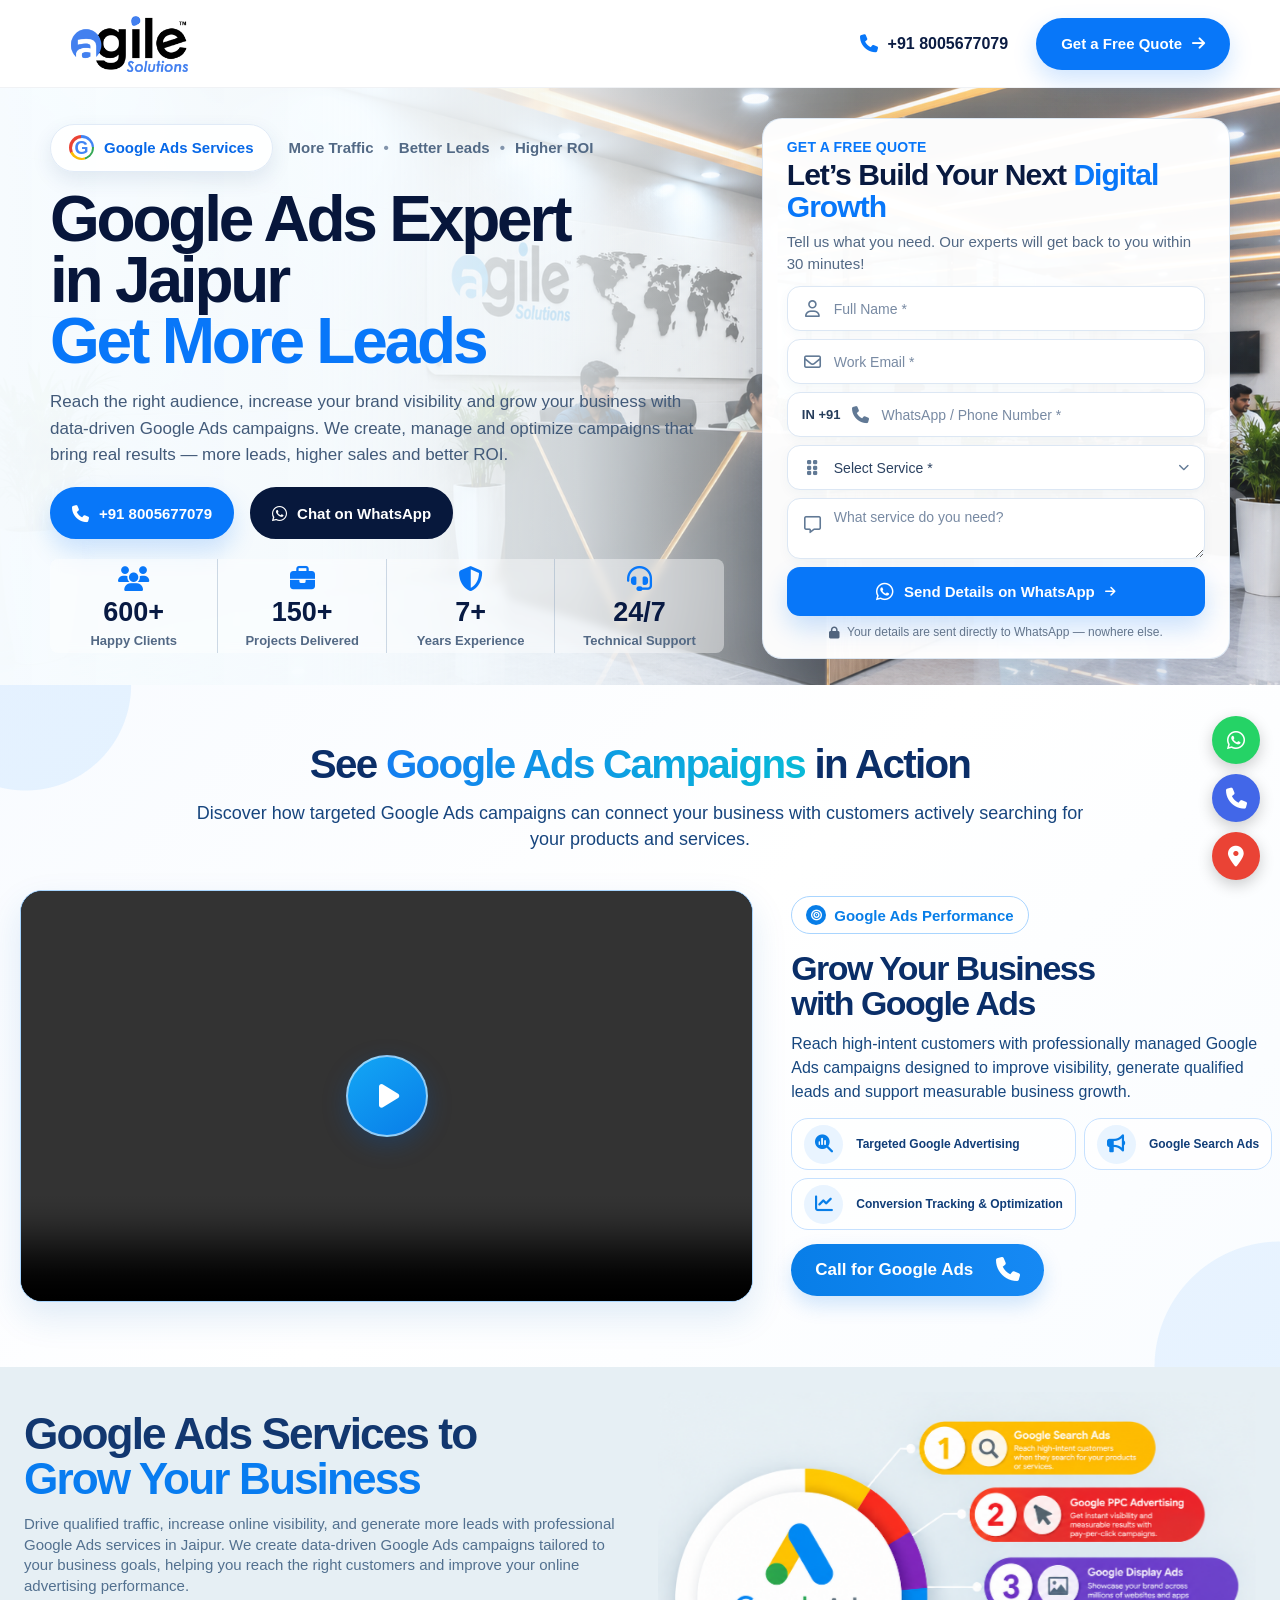
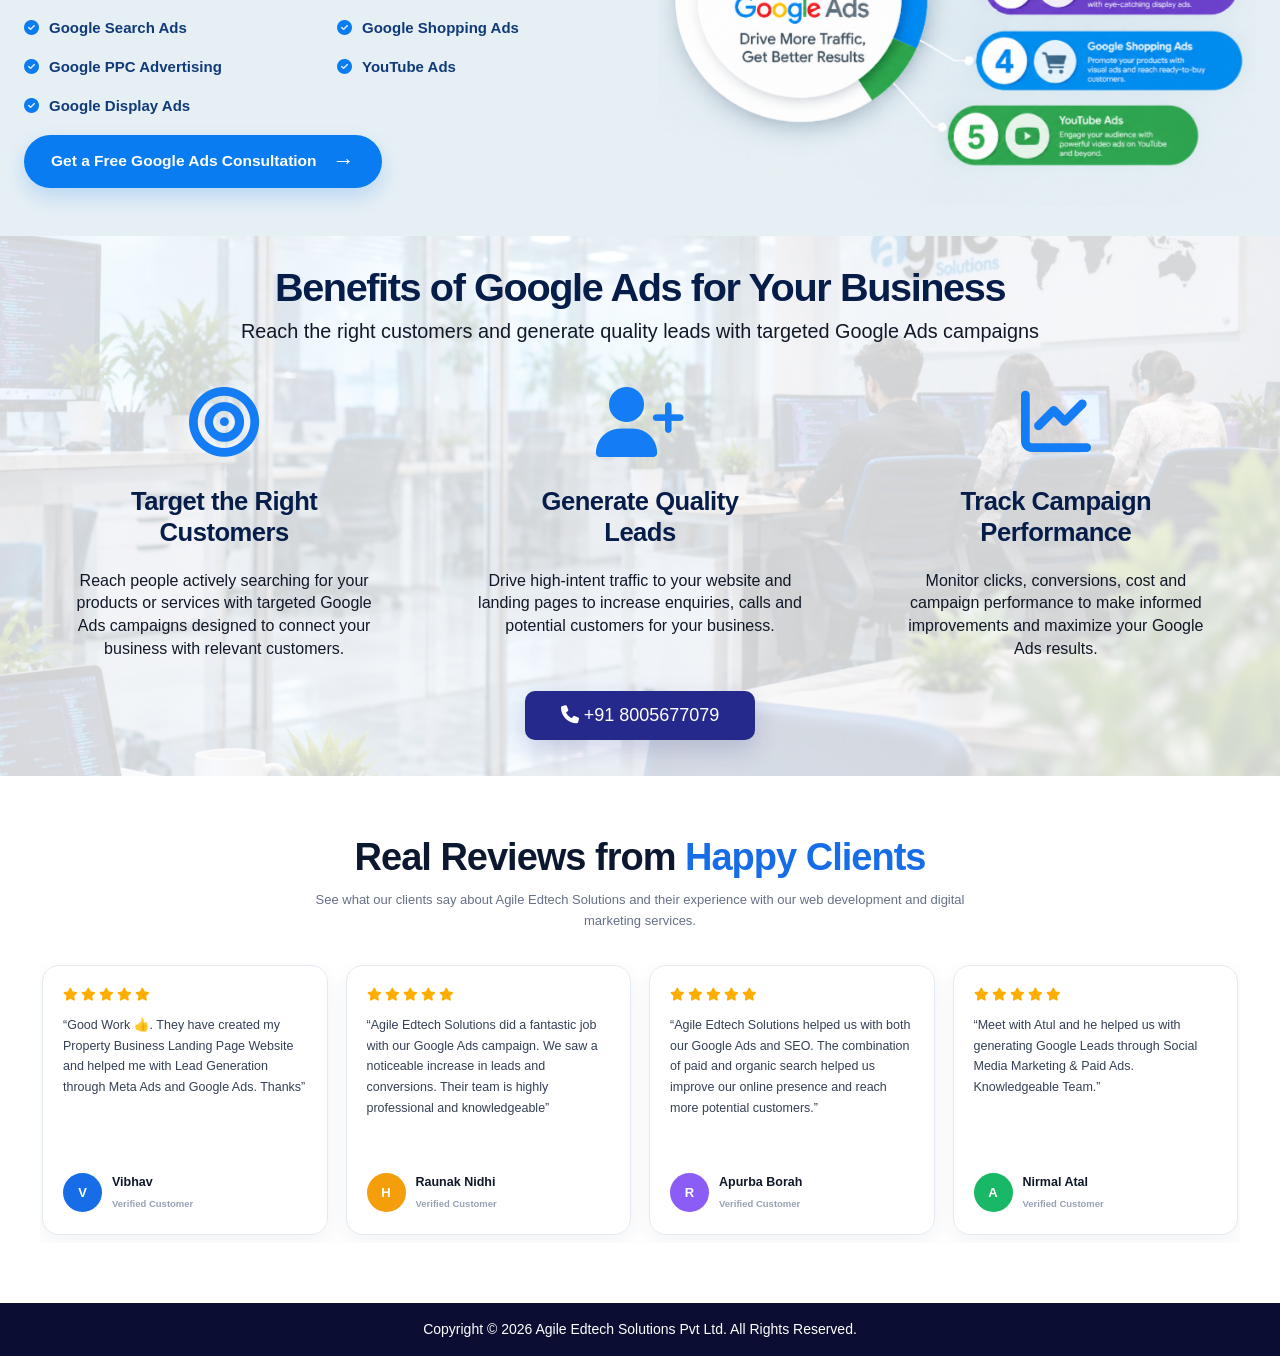
==== index.html @ 6d2e42b8 "Update Google Ads page" ====
<!DOCTYPE html>
<html lang="en">
<head>
  <meta charset="UTF-8">
  <meta name="viewport" content="width=device-width, initial-scale=1.0">
  <meta name="description" content="Google Ads Services by Agile Solutions. Generate more leads, increase visibility and improve ROI with data-driven Google Ads campaigns.">
  <title>Google Ads Services | Agile Solutions</title>
  <link rel="icon" type="image/png" href="assets/favicon.png">
  <!-- Font Awesome for clean, scalable icons -->
  <link rel="preconnect" href="https://cdnjs.cloudflare.com">
  <link rel="stylesheet" href="https://cdnjs.cloudflare.com/ajax/libs/font-awesome/6.7.2/css/all.min.css">

  <link rel="stylesheet" href="css/style.css">
</head>
<body>

  <!-- =========================
       HEADER
  ========================== -->
  <header class="site-header">
    <div class="header-inner">
      <a class="brand-logo" href="#" aria-label="Agile Solutions home">
        <img src="assets/agile-solutions-logo.png" alt="Agile Solutions">
      </a>

      <div class="header-actions">
        <a class="header-phone" href="tel:+918005677079" aria-label="Call Agile Solutions">
          <i class="fa-solid fa-phone"></i>
          <span>+91 8005677079</span>
        </a>

        <a class="header-quote" href="https://wa.me/918005677079?text=Hello%20Agile%20Solutions%2C%20I%20want%20a%20free%20quote%20for%20Google%20Ads." target="_blank" rel="noopener">
          Get a Free Quote
          <i class="fa-solid fa-arrow-right"></i>
        </a>
      </div>
    </div>
  </header>

  <!-- =========================
       HERO
  ========================== -->
  <main class="hero-section">
    <div class="hero-overlay"></div>

    <div class="hero-inner">

      <!-- LEFT CONTENT -->
      <section class="hero-content" aria-labelledby="hero-title">

        <div class="eyebrow-row">
          <span class="service-pill">
            <span class="google-g-icon" aria-hidden="true">
              <span class="g-blue">G</span>
            </span>
            Google Ads Services
          </span>

          <div class="eyebrow-points">
            <span>More Traffic</span>
            <b>•</b>
            <span>Better Leads</span>
            <b>•</b>
            <span>Higher ROI</span>
          </div>
        </div>

        <h1 id="hero-title">
          Google Ads Expert <br>in Jaipur

          <span>Get More Leads</span>
        </h1>

        <p class="hero-description">
          Reach the right audience, increase your brand visibility and grow your business with data-driven Google Ads campaigns. We create, manage and optimize campaigns that bring real results — more leads, higher sales and better ROI.
        </p>

        <div class="hero-buttons">
          <a class="hero-btn call-btn" href="tel:+918005677079">
            <i class="fa-solid fa-phone"></i>
            <span> +91 8005677079</span>
            
          </a>

          <a class="hero-btn whatsapp-btn" href="https://wa.me/918005677079?text=Hello%20Agile%20Solutions%2C%20I%20want%20to%20discuss%20Google%20Ads%20services." target="_blank" rel="noopener">
            <i class="fa-brands fa-whatsapp"></i>
            <span>Chat on WhatsApp</span>
            
          </a>
        </div>

        <!-- STATS -->
        <div class="stats-row">
          <div class="stat-item">
            <div class="stat-icon"><i class="fa-solid fa-users"></i></div>
            <strong>600+</strong>
            <span>Happy Clients</span>
          </div>

          <div class="stat-item">
            <div class="stat-icon"><i class="fa-solid fa-briefcase"></i></div>
            <strong>150+</strong>
            <span>Projects Delivered</span>
          </div>

          <div class="stat-item">
            <div class="stat-icon"><i class="fa-solid fa-shield-halved"></i></div>
            <strong>7+</strong>
            <span>Years Experience</span>
          </div>

          <div class="stat-item">
            <div class="stat-icon"><i class="fa-solid fa-headset"></i></div>
            <strong>24/7</strong>
            <span>Technical Support</span>
          </div>
        </div>
      </section>

      <!-- RIGHT FORM -->
      <aside class="quote-card" aria-labelledby="quote-title">
        <div class="form-top">
          <span class="form-kicker">GET A FREE QUOTE</span>
          <h2 id="quote-title">Let’s Build Your Next <span>Digital Growth</span></h2>
          <p>Tell us what you need. Our experts will get back to you within 30 minutes!</p>
        </div>

        <form id="quoteForm" novalidate>
          <div class="field">
            <i class="fa-regular fa-user"></i>
            <input type="text" id="fullName" name="fullName" placeholder="Full Name *" autocomplete="name" required>
          </div>

          <div class="field">
            <i class="fa-regular fa-envelope"></i>
            <input type="email" id="email" name="email" placeholder="Work Email *" autocomplete="email" required>
          </div>

          <div class="field phone-field">
            <span class="phone-country">IN +91</span>
            <i class="fa-solid fa-phone"></i>
            <input type="tel" id="phone" name="phone" placeholder="WhatsApp / Phone Number *" autocomplete="tel" required>
          </div>

          <div class="select-field">
            <i class="fa-solid fa-grip-vertical"></i>
            <select id="service" name="service" required>
              <option value="" selected disabled>Select Service *</option>
              <option>Google PPC Ads</option>
              <option>Google Search Ads</option>
              <option>Google Display Ads</option>
              <option>Google Shopping Ads</option>
              <option>YouTube Ads</option>
            </select>
            <i class="fa-solid fa-chevron-down select-arrow"></i>
          </div>

          <div class="textarea-field">
            <i class="fa-regular fa-message"></i>
            <textarea id="message" name="message" rows="3" placeholder="What service do you need?"></textarea>
          </div>

          <button class="submit-btn" type="submit">
            <i class="fa-brands fa-whatsapp"></i>
            <span>Send Details on WhatsApp</span>
            <i class="fa-solid fa-arrow-right"></i>
          </button>

          <p class="privacy-note">
            <i class="fa-solid fa-lock"></i>
            Your details are sent directly to WhatsApp — nowhere else.
          </p>
        </form>
      </aside>

    </div>
  </main>



  <!-- =========================================================
       GOOGLE ADS VIDEO SECTION START
  ========================================================== -->
  <section class="aggooglevideo-section" aria-labelledby="google-ads-video-title">
    <div class="aggooglevideo-container">

      <!-- Heading -->
      <div class="aggooglevideo-heading">
        <h1 id="google-ads-video-title">
          See <span>Google Ads Campaigns</span> in Action
        </h1>

        <p>
          Discover how targeted Google Ads campaigns can connect your business
          with customers actively searching for your products and services.
        </p>
      </div>

      <!-- Main Row -->
      <div class="aggooglevideo-row">

        <!-- ================= VIDEO ================= -->
        <div class="aggooglevideo-video-box">
          <video
            id="agvcVideo"
            playsinline
            webkit-playsinline
            preload="metadata"
            controls
            aria-label="Google Ads campaign video"
          >
            <source src="assets/video.mp4" type="video/mp4">
            Your browser does not support HTML5 video.
          </video>

          <button
            id="agvcPlayBtn"
            class="aggooglevideo-play-btn"
            type="button"
            aria-label="Play Google Ads video"
          >
            <i class="fa-solid fa-play"></i>
          </button>
        </div>

        <!-- ================= RIGHT CONTENT ================= -->
        <div class="aggooglevideo-content">

          <!-- Tag -->
          <div class="aggooglevideo-tag">
            <span>
              <i class="fa-solid fa-bullseye"></i>
            </span>
            Google Ads Performance
          </div>

          <!-- Heading -->
          <h2>
            Grow Your Business<br>
            with Google Ads
          </h2>

          <!-- Description -->
          <p class="aggooglevideo-desc">
            Reach high-intent customers with professionally managed Google Ads
            campaigns designed to improve visibility, generate qualified leads
            and support measurable business growth.
          </p>

          <!-- Three Options -->
          <div class="aggooglevideo-feature-list">

            <!-- Option 1 -->
            <a href="tel:+918005677079" class="aggooglevideo-feature">
              <span class="aggooglevideo-icon">
                <i class="fa-solid fa-magnifying-glass-chart"></i>
              </span>
              <span class="aggooglevideo-feature-text">
                Targeted Google Advertising
              </span>
            </a>

            <!-- Option 2 -->
            <a href="tel:+918005677079" class="aggooglevideo-feature">
              <span class="aggooglevideo-icon">
                <i class="fa-solid fa-bullhorn"></i>
              </span>
              <span class="aggooglevideo-feature-text">
                Google Search Ads
              </span>
            </a>

            <!-- Option 3 -->
            <a href="tel:+918005677079" class="aggooglevideo-feature">
              <span class="aggooglevideo-icon">
                <i class="fa-solid fa-chart-line"></i>
              </span>
              <span class="aggooglevideo-feature-text">
                Conversion Tracking &amp; Optimization
              </span>
            </a>

          </div>

          <!-- CTA -->
          <a href="tel:+918005677079" class="aggooglevideo-cta" aria-label="Call Agile Edtech Solutions">
            <span>Call for Google Ads</span>
            <b><i class="fa-solid fa-phone"></i></b>
          </a>

        </div>

      </div>
    </div>
  </section>
  <!-- =========================================================
       GOOGLE ADS VIDEO SECTION END
  ========================================================== -->




    <!-- =========================
       GOOGLE ADS SERVICES SECTION
  ========================== -->
  <section class="google-ads-section" aria-labelledby="google-ads-heading">
    <div class="google-ads-container">

      <!-- LEFT CONTENT -->
      <div class="google-ads-content">
<h1 id="google-ads-heading">
          Google Ads Services to<br class="desktop-break">
          <span>Grow Your Business</span>
        </h1>

        <p class="google-ads-intro">
          Drive qualified traffic, increase online visibility, and generate more 
          leads with professional Google Ads services in Jaipur. We create data-driven 
          Google Ads campaigns tailored to your business goals, helping you reach the 
          right customers and improve your online advertising performance.
        </p>

        <div class="google-ads-services-list"><div class="google-ads-services-column"><div class="google-ads-service-item"><i class="fa-solid fa-circle-check"></i><span>Google Search Ads</span></div><div class="google-ads-service-item"><i class="fa-solid fa-circle-check"></i><span>Google PPC Advertising</span></div><div class="google-ads-service-item"><i class="fa-solid fa-circle-check"></i><span>Google Display Ads</span></div></div><div class="google-ads-services-column"><div class="google-ads-service-item"><i class="fa-solid fa-circle-check"></i><span>Google Shopping Ads</span></div><div class="google-ads-service-item"><i class="fa-solid fa-circle-check"></i><span>YouTube Ads</span></div></div></div>
        <a class="google-ads-button" href="tel:+918005677079">
            <span>Get a Free Google Ads Consultation</span>
            <span class="button-arrow" aria-hidden="true">→</span>
        </a>

      </div>

      <!-- RIGHT IMAGE -->
      <div class="google-ads-visual">
        <img
          src="assets/google-ads-services.png"
          alt="Google Ads services including Search Ads, PPC Advertising, Display Ads, Shopping Ads and YouTube Ads"
          loading="lazy"
        >
      </div>

    </div>
  </section>



  <!-- =========================================================
       GOOGLE ADS BENEFITS SECTION START
  ========================================================== -->
  <section class="agadsbenefits-section" aria-labelledby="agadsbenefits-title">

    <div class="agadsbenefits-bg" aria-hidden="true"></div>
    <div class="agadsbenefits-overlay" aria-hidden="true"></div>

    <div class="agadsbenefits-inner">

      <header class="agadsbenefits-heading">
        <h2 id="agadsbenefits-title">
          Benefits of Google Ads for Your Business
        </h2>

        <p>
          Reach the right customers and generate quality leads with targeted Google Ads campaigns
        </p>
      </header>

      <div class="agadsbenefits-carousel" data-agadsbenefits-carousel>

        <div class="agadsbenefits-track" data-agadsbenefits-track>

          <!-- Card 1 -->
          <a class="agadsbenefits-card"
             href="tel:+918005677079"
             aria-label="Call Agile Solutions for Google Ads Lead Generation">

            <div class="agadsbenefits-icon" aria-hidden="true">
              <i class="fa-solid fa-bullseye"></i>
            </div>

            <h3>
              Target the Right<br>
              Customers
            </h3>

            <p>
              Reach people actively searching for your products or services with targeted Google Ads campaigns designed to connect your business with relevant customers.
            </p>
          </a>

          <!-- Card 2 -->
          <a class="agadsbenefits-card"
             href="tel:+918005677079"
             aria-label="Call Agile Solutions for Google Ads Lead Generation">

            <div class="agadsbenefits-icon" aria-hidden="true">
              <i class="fa-solid fa-user-plus"></i>
            </div>

            <h3>
              Generate Quality<br>
              Leads
            </h3>

            <p>
              Drive high-intent traffic to your website and landing pages to increase enquiries, calls and potential customers for your business.
            </p>
          </a>

          <!-- Card 3 -->
          <a class="agadsbenefits-card"
             href="tel:+918005677079"
             aria-label="Call Agile Solutions for Google Ads Campaign Analytics">

            <div class="agadsbenefits-icon" aria-hidden="true">
              <i class="fa-solid fa-chart-line"></i>
            </div>

            <h3>
              Track Campaign<br>
              Performance
            </h3>

            <p>
              Monitor clicks, conversions, cost and campaign performance to make informed improvements and maximize your Google Ads results.
            </p>
          </a>

        </div>
      </div>

      <div class="agadsbenefits-dots"
           data-agadsbenefits-dots
           aria-label="Google Ads benefits slides">

        <span class="agadsbenefits-dot is-active"></span>
        <span class="agadsbenefits-dot"></span>
        <span class="agadsbenefits-dot"></span>
      </div>

      <a class="agadsbenefits-cta"
         href="tel:+918005677079"
         aria-label="Call Agile Solutions for Google Ads">
        <i class="fa-solid fa-phone" aria-hidden="true"></i>
        +91 8005677079
      </a>

    </div>
  </section>
  <!-- GOOGLE ADS BENEFITS SECTION END -->


<!-- =========================
     REVIEWS SECTION START
========================= -->
<section class="reviews-section" aria-label="Customer reviews">
  <div class="reviews-container">

    <div class="reviews-heading">
      <h2>Real Reviews from <span>Happy Clients</span></h2>
      <p>
        See what our clients say about Agile Edtech Solutions and their
        experience with our web development and digital marketing services.
      </p>
    </div>

    <div class="reviews-slider-wrap">

      <!-- Arrows are visible ONLY on mobile -->
      <button class="review-arrow review-prev" type="button"
              aria-label="Previous review">
        <i class="fa-solid fa-arrow-left"></i>
      </button>

      <div class="reviews-slider" id="reviewsSlider">
        <div class="reviews-track" id="reviewsTrack">

          <article class="review-card" tabindex="0" role="link"
                   data-whatsapp="true"
                   aria-label="Contact Agile Solutions on WhatsApp">
            <div class="review-stars" aria-label="5 star review">
              <i class="fa-solid fa-star"></i><i class="fa-solid fa-star"></i>
              <i class="fa-solid fa-star"></i><i class="fa-solid fa-star"></i>
              <i class="fa-solid fa-star"></i>
            </div>
            <div class="review-text">
              “Good Work 👍. They have created my Property Business Landing
              Page Website and helped me with Lead Generation through Meta
              Ads and Google Ads. Thanks”
            </div>
            <div class="review-author">
              <div class="author-avatar avatar-blue">V</div>
              <div>
                <h3>Vibhav</h3>
                <span>Verified Customer</span>
              </div>
            </div>
          </article>

          <article class="review-card" tabindex="0" role="link"
                   data-whatsapp="true"
                   aria-label="Contact Agile Solutions on WhatsApp">
            <div class="review-stars" aria-label="5 star review">
              <i class="fa-solid fa-star"></i><i class="fa-solid fa-star"></i>
              <i class="fa-solid fa-star"></i><i class="fa-solid fa-star"></i>
              <i class="fa-solid fa-star"></i>
            </div>
            <div class="review-text">
              “Agile Edtech Solutions did a fantastic job with our Google Ads
              campaign. We saw a noticeable increase in leads and conversions.
              Their team is highly professional and knowledgeable”
            </div>
            <div class="review-author">
              <div class="author-avatar avatar-orange">H</div>
              <div>
                <h3>Raunak Nidhi</h3>
                <span>Verified Customer</span>
              </div>
            </div>
          </article>

          <article class="review-card" tabindex="0" role="link"
                   data-whatsapp="true"
                   aria-label="Contact Agile Solutions on WhatsApp">
            <div class="review-stars" aria-label="5 star review">
              <i class="fa-solid fa-star"></i><i class="fa-solid fa-star"></i>
              <i class="fa-solid fa-star"></i><i class="fa-solid fa-star"></i>
              <i class="fa-solid fa-star"></i>
            </div>
            <div class="review-text">
              “Agile Edtech Solutions helped us with both our Google Ads and
              SEO. The combination of paid and organic search helped us improve
              our online presence and reach more potential customers.”
            </div>
            <div class="review-author">
              <div class="author-avatar avatar-purple">R</div>
              <div>
                <h3>Apurba Borah</h3>
                <span>Verified Customer</span>
              </div>
            </div>
          </article>

          <article class="review-card" tabindex="0" role="link"
                   data-whatsapp="true"
                   aria-label="Contact Agile Solutions on WhatsApp">
            <div class="review-stars" aria-label="5 star review">
              <i class="fa-solid fa-star"></i><i class="fa-solid fa-star"></i>
              <i class="fa-solid fa-star"></i><i class="fa-solid fa-star"></i>
              <i class="fa-solid fa-star"></i>
            </div>
            <div class="review-text">
              “Meet with Atul and he helped us with generating Google Leads
              through Social Media Marketing &amp; Paid Ads. Knowledgeable
              Team.”
            </div>
            <div class="review-author">
              <div class="author-avatar avatar-green">A</div>
              <div>
                <h3>Nirmal Atal</h3>
                <span>Verified Customer</span>
              </div>
            </div>
          </article>

        </div>
      </div>

      <button class="review-arrow review-next" type="button"
              aria-label="Next review">
        <i class="fa-solid fa-arrow-right"></i>
      </button>

    </div>
  </div>
</section>
<!-- =========================
     REVIEWS SECTION END
========================= -->




<footer class="agile-footer">
    <p>
        Copyright © 2026 Agile Edtech Solutions Pvt Ltd. All Rights Reserved.
    </p>
</footer>



<!-- =========================================
     FLOATING BUTTONS
========================================= -->

<div class="floating-buttons">

    
    <a href="https://wa.me/918005677079"
       target="_blank"
       rel="noopener noreferrer"
       class="float-btn whatsapp"
       aria-label="WhatsApp">
        <i class="fab fa-whatsapp"></i>
    </a>

    
    <a href="tel:+918005677079"
       class="float-btn call"
       aria-label="Call">
        <i class="fas fa-phone"></i>
    </a>

   
    <a href="https://maps.app.goo.gl/vPH27tsbpZQjQtXQ6"
       target="_blank"
       rel="noopener noreferrer"
       class="float-btn location"
       aria-label="Location">
        <i class="fas fa-map-marker-alt"></i>
    </a>

</div>



  <script src="js/script.js"></script>
</body>
</html>
---- css/style.css ----
/* =========================================================
   AGILE SOLUTIONS - GOOGLE ADS HERO
   Responsive: Desktop / Laptop / Tablet / Android / iPhone
========================================================= */

:root {
  --blue: #0877f9;
  --blue-dark: #061c45;
  --navy: #07183c;
  --text: #122650;
  --muted: #566986;
  --green: #16b85a;
  --white: #ffffff;
  --border: #dce7f4;
  --shadow: 0 20px 55px rgba(4, 24, 62, 0.16);
  --radius: 20px;
}

* {
  box-sizing: border-box;
}

html {
  scroll-behavior: smooth;
}

body {
  margin: 0;
  font-family: Inter, "Segoe UI", Roboto, Arial, sans-serif;
  color: var(--text);
  background: #fff;
  -webkit-font-smoothing: antialiased;
}

a {
  color: inherit;
  text-decoration: none;
}

button,
input,
select,
textarea {
  font: inherit;
}

/* =========================
   HEADER
========================= */

.site-header {
  position: relative;
  z-index: 20;
  width: 100%;
  height: 88px;
  background: rgba(255, 255, 255, 0.98);
  border-bottom: 1px solid rgba(15, 45, 85, 0.06);
}

.header-inner {
  width: min(1536px, calc(100% - 80px));
  height: 100%;
  margin: 0 auto;
  display: flex;
  align-items: centerss;
  justify-content: space-between;
}

.brand-logo {
  display: inline-flex;
  align-items: center;
  width: 155px;
  height: auto;
}

.brand-logo img {
  display: block;
  width: 100%;
  height: auto;
  object-fit: contain;
}

.header-actions {
  display: flex;
  align-items: center;
  gap: 28px;
}

.header-phone {
  display: inline-flex;
  align-items: center;
  gap: 10px;
  color: #0b1c43;
  font-size: 16px;
  font-weight: 700;
  white-space: nowrap;
}

.header-phone i {
  color: var(--blue);
  font-size: 18px;
}

.header-quote {
  display: inline-flex;
  align-items: center;
  gap: 10px;
  min-height: 52px;
  padding: 0 25px;
  border-radius: 999px;
  background: var(--blue);
  color: #fff;
  font-size: 15px;
  font-weight: 800;
  box-shadow: 0 10px 24px rgba(8, 119, 249, 0.2);
  transition: 0.25s ease;
}

.header-quote:hover {
  background: var(--blue-dark);
  transform: translateY(-2px);
}

/* =========================
   HERO
========================= */

.hero-section {
  position: relative;
  isolation: isolate;
  min-height: 0;
  overflow: hidden;
  background-image: url("../assets/agile-office-background.png");
  background-size: cover;
  background-position: center center;
}

.hero-overlay {
  position: absolute;
  inset: 0;
  z-index: -1;
  background:
    linear-gradient(90deg,
      rgba(247, 252, 255, 0.98) 0%,
      rgba(247, 252, 255, 0.96) 25%,
      rgba(247, 252, 255, 0.78) 45%,
      rgba(247, 252, 255, 0.20) 67%,
      rgba(247, 252, 255, 0.04) 100%),
    linear-gradient(180deg,
      rgba(255,255,255,0.08),
      rgba(255,255,255,0.05));
}

.hero-inner {
  width: min(1536px, calc(100% - 80px));
  min-height: 0;
  margin: 0 auto;
  padding: 38px 0 34px;
  display: grid;
  grid-template-columns: minmax(0, 1.28fr) minmax(430px, 0.72fr);
  gap: 55px;
  align-items: center;
}

.hero-content {
  min-width: 0;
}

.eyebrow-row {
  display: flex;
  align-items: center;
  flex-wrap: wrap;
  gap: 16px;
  margin-bottom: 8px;
}

.service-pill {
  display: inline-flex;
  align-items: center;
  gap: 10px;
  min-height: 48px;
  padding: 0 18px;
  border-radius: 999px;
  background: rgba(255,255,255,0.95);
  border: 1px solid #e1ebf7;
  box-shadow: 0 8px 20px rgba(25, 65, 115, 0.10);
  color: #0768e8;
  font-size: 15px;
  font-weight: 800;
}

.google-g-icon {
  width: 25px;
  height: 25px;
  display: inline-grid;
  place-items: center;
  border-radius: 50%;
  font-size: 18px;
  font-weight: 900;
  font-family: Arial, sans-serif;
  background: conic-gradient(#4285f4 0 25%, #34a853 25% 45%, #fbbc05 45% 68%, #ea4335 68% 100%);
  color: white;
  line-height: 1;
}

.g-blue {
  width: 20px;
  height: 20px;
  display: grid;
  place-items: center;
  background: #fff;
  color: #4285f4;
  border-radius: 50%;
}

.eyebrow-points {
  display: flex;
  align-items: center;
  flex-wrap: wrap;
  gap: 10px;
  color: #526985;
  font-size: 15px;
  font-weight: 600;
}

.eyebrow-points b {
  color: #8294ac;
}

h1 {
  max-width: 820px;
  margin: 0;
  color: #07163b;
  font-family: "Poppins", Arial, Helvetica, sans-serif;
  font-size: clamp(50px, 5vw, 76px);
  line-height: 0.95;
  letter-spacing: -3.2px;
  font-weight: 700;
  text-transform: none;
}

h1 span {
  display: block;
  color: var(--blue);
}

.hero-description {
  max-width: 710px;
  margin: 27px 0 27px;
  color: #425a79;
  font-size: 15px;
  line-height: 1.68;
  font-weight: 500;
}

.hero-buttons {
  display: flex;
  align-items: center;
  gap: 16px;
  flex-wrap: nowrap;
}

.hero-btn {
  min-height: 56px;
  padding: 0 20px;
  border-radius: 999px;
  display: inline-flex;
  align-items: center;
  justify-content: center;
  gap: 10px;
  font-size: 15px;
  font-weight: 800;
  transition: 0.25s ease;
  white-space: nowrap;
}

.call-btn {
  background: var(--blue);
  color: #fff;
  border: 2px solid var(--blue);
  box-shadow: 0 12px 25px rgba(8, 119, 249, 0.18);
}

.whatsapp-btn {
  background: #fff;
  color: var(--green);
  border: 2px solid var(--green);
}

.call-btn:hover {
  background: var(--navy);
  border-color: var(--navy);
  transform: translateY(-2px);
}

.whatsapp-btn:hover {
  background: var(--navy);
  border-color: var(--navy);
  color: #fff;
  transform: translateY(-2px);
}

.hero-btn > i:first-child {
  font-size: 17px;
}

.hero-btn > i:last-child {
  font-size: 13px;
}

/* =========================
   STATS
========================= */

.stats-row {
  max-width: 780px;
  margin-top: 38px;
  display: grid;
  grid-template-columns: repeat(4, 1fr);
  background: rgba(255,255,255,0.42);
  backdrop-filter: blur(4px);
  border-radius: 8px;
}

.stat-item {
  min-height: 112px;
  padding: 5px 16px 4px;
  display: flex;
  flex-direction: column;
  align-items: center;
  justify-content: center;
  text-align: center;
  border-right: 1px solid rgba(116, 146, 178, 0.34);
}

.stat-item:last-child {
  border-right: 0;
}

.stat-icon {
  color: var(--blue);
  font-size: 25px;
  margin-bottom: 7px;
}

.stat-item strong {
  color: #081a43;
  font-size: 27px;
  line-height: 1;
  font-weight: 850;
}

.stat-item span {
  margin-top: 7px;
  color: #536985;
  font-size: 13px;
  font-weight: 650;
}

/* =========================
   FORM CARD
========================= */

.quote-card {
  width: 100%;
  max-width: 520px;
  justify-self: end;
  padding: 22px 26px 20px;
  border-radius: 20px;
  background: rgba(255,255,255,0.97);
  box-shadow: var(--shadow);
  border: 1px solid rgba(218, 230, 243, 0.9);
}

.form-kicker {
  display: inline-block;
  margin-bottom: 7px;
  color: var(--blue);
  font-size: 14px;
  font-weight: 850;
  letter-spacing: 0.2px;
}

.form-top h2 {
  margin: 0;
  color: #091a40;
  font-size: clamp(28px, 2.35vw, 38px);
  line-height: 1.08;
  letter-spacing: -1px;
  font-weight: 850;
}

.form-top h2 span {
  display: inline;
  color: var(--blue);
}

.form-top p {
  margin: 8px 0 13px;
  color: #536985;
  font-size: 15px;
  line-height: 1.45;
}

.field,
.select-field,
.textarea-field {
  position: relative;
  width: 100%;
  min-height: 46px;
  margin-bottom: 8px;
  display: flex;
  align-items: center;
  border: 1px solid var(--border);
  border-radius: 13px;
  background: #fff;
  box-shadow: 0 4px 12px rgba(34, 66, 110, 0.04);
  transition: 0.2s ease;
}

.field:focus-within,
.select-field:focus-within,
.textarea-field:focus-within {
  border-color: #91bff5;
  box-shadow: 0 0 0 4px rgba(8, 119, 249, 0.08);
}

.field > i,
.select-field > i:first-child,
.textarea-field > i {
  flex: 0 0 20px;
  margin-left: 15px;
  color: #617995;
  font-size: 17px;
  text-align: center;
}

.field input,
.select-field select,
.textarea-field textarea {
  width: 100%;
  border: 0;
  outline: 0;
  background: transparent;
  color: #2c4261;
  padding: 0 15px 0 11px;
  font-size: 14px;
}

.field input {
  height: 44px;
}

.field input::placeholder,
.textarea-field textarea::placeholder {
  color: #788aa3;
  opacity: 1;
}

.phone-row {
  width: 100%;
  display: grid;
  grid-template-columns: 106px minmax(0, 1fr);
  gap: 7px;
}

.phone-field {
  gap: 0;
}

.phone-country {
  flex: 0 0 auto;
  padding: 0 11px 0 15px;
  color: #263d5b;
  font-size: 14px;
  font-weight: 650;
  white-space: nowrap;
}

.phone-field > i {
  margin-left: 0;
  margin-right: 0;
}

.select-field {
  overflow: hidden;
}

.select-field select {
  height: 44px;
  padding-right: 40px;
  appearance: none;
  cursor: pointer;
}

.select-field .select-arrow {
  position: absolute;
  right: 15px;
  margin: 0;
  color: #617995;
  font-size: 11px;
  pointer-events: none;
}

.textarea-field {
  align-items: flex-start;
  min-height: 62px;
}

.textarea-field > i {
  margin-top: 17px;
}

.textarea-field textarea {
  min-height: 60px;
  padding-top: 11px;
  resize: vertical;
}

.submit-btn {
  width: 100%;
  min-height: 50px;
  border: 0;
  border-radius: 13px;
  display: flex;
  align-items: center;
  justify-content: center;
  gap: 10px;
  cursor: pointer;
  background: var(--blue);
  color: #fff;
  font-size: 15px;
  font-weight: 800;
  box-shadow: 0 12px 25px rgba(8, 119, 249, 0.20);
  transition: 0.25s ease;
}

.submit-btn:hover {
  background: var(--navy);
  transform: translateY(-1px);
}

.submit-btn i:first-child {
  font-size: 20px;
}

.submit-btn i:last-child {
  font-size: 12px;
}

.privacy-note {
  margin: 10px 0 0;
  display: flex;
  align-items: center;
  justify-content: center;
  gap: 7px;
  color: #63758c;
  font-size: 12px;
  line-height: 1.4;
  text-align: center;
}

.privacy-note i {
  color: #52657e;
}

/* =========================
   LARGE LAPTOP
========================= */

@media (max-width: 1350px) {
  .header-inner,
  .hero-inner {
    width: min(1180px, calc(100% - 50px));
  }

  .hero-inner {
    grid-template-columns: minmax(0, 1.18fr) minmax(400px, 0.82fr);
    gap: 35px;
  }

  h1 {
    font-size: clamp(48px, 5vw, 65px);
  }

  .hero-description {
    font-size: 17px;
    max-width: 650px;
  }

  .quote-card {
    max-width: 475px;
    padding: 20px 23px;
  }
}

/* =========================
   TABLET
========================= */

@media (max-width: 1024px) {
  .site-header {
    height: 78px;
  }

  .header-inner {
    width: calc(100% - 40px);
  }

  .brand-logo {
    width: 140px;
  }

  .header-phone {
    font-size: 14px;
  }

  .header-actions {
    gap: 15px;
  }

  .header-quote {
    min-height: 46px;
    padding: 0 18px;
    font-size: 14px;
  }

  .hero-section {
    min-height: auto;
    background-position: 55% center;
  }

  .hero-overlay {
    background:
      linear-gradient(90deg,
        rgba(248,252,255,0.98) 0%,
        rgba(248,252,255,0.90) 42%,
        rgba(248,252,255,0.52) 68%,
        rgba(248,252,255,0.12) 100%);
  }

  .hero-inner {
    width: calc(100% - 40px);
    min-height: auto;
    padding: 36px 0 40px;
    grid-template-columns: minmax(0, 1fr) minmax(360px, 0.82fr);
    gap: 30px;
  }

  h1 {
    font-size: 48px;
    letter-spacing: -1.7px;
  }

  .hero-description {
    font-size: 16px;
    line-height: 1.58;
  }

  .hero-buttons {
    gap: 10px;
  }

  .hero-btn {
    padding: 0 16px;
    font-size: 13px;
  }

  .stats-row {
    margin-top: 28px;
  }

  .stat-item {
    padding-left: 7px;
    padding-right: 7px;
  }

  .stat-item strong {
    font-size: 23px;
  }

  .stat-item span {
    font-size: 11px;
  }

  .quote-card {
    max-width: none;
    padding: 23px 22px;
  }

  .form-top h2 {
    font-size: 30px;
  }
}

/* =========================
   MOBILE
========================= */

@media (max-width: 767px) {
  .site-header {
    height: 72px;
  }

  .header-inner {
    width: calc(100% - 28px);
  }

  .brand-logo {
    width: 126px;
  }

  /* User requested: mobile header = logo left + button right.
     Phone number is hidden on mobile. */
  .header-phone {
    display: none;
  }

  .header-actions {
    margin-left: auto;
  }

  .header-quote {
    min-height: 43px;
    padding: 0 15px;
    gap: 7px;
    font-size: 12px;
  }

  .header-quote i {
    font-size: 10px;
  }

  .hero-section {
    background-position: 57% top;
    background-size: auto 100%;
  }

  .hero-overlay {
    background:
      linear-gradient(180deg,
        rgba(248,252,255,0.96) 0%,
        rgba(248,252,255,0.93) 25%,
        rgba(248,252,255,0.83) 55%,
        rgba(248,252,255,0.93) 100%);
  }

  .hero-inner {
    width: calc(100% - 28px);
    padding: 32px 0 42px;
    display: flex;
    flex-direction: column;
    gap: 28px;
    align-items: stretch;
  }

  .eyebrow-row {
    display: block;
    margin-bottom: 18px;
  }

  .service-pill {
    min-height: 43px;
    padding: 0 14px;
    font-size: 13px;
    width: max-content;
    max-width: 100%;
  }

  .google-g-icon {
    width: 22px;
    height: 22px;
  }

  .g-blue {
    width: 18px;
    height: 18px;
  }

  .eyebrow-points {
    margin-top: 10px;
    gap: 6px;
    font-size: 11px;
  }

  /* Mobile heading intentionally limited to 3 visual lines:
     "Get More Leads" / "with Google" / "Ads" */
  h1 {
    max-width: 100%;
    font-family: Arial, Helvetica, sans-serif;
    font-size: clamp(39px, 11.5vw, 51px);
    line-height: 0.99;
    letter-spacing: -2px;
    font-weight: 900;
  }

  h1 span {
    display: inline;
  }

  .hero-description {
    max-width: 100%;
    margin: 19px 0 20px;
    font-size: 14px;
    line-height: 1.58;
  }

  .hero-buttons {
    width: 100%;
    display: grid;
    grid-template-columns: 1fr 1fr;
    gap: 9px;
  }

  .hero-btn {
    width: 100%;
    min-height: 52px;
    padding: 0 9px;
    gap: 6px;
    font-size: 11px;
    white-space: nowrap;
  }

  .hero-btn > i:first-child {
    font-size: 14px;
  }

  .hero-btn > i:last-child {
    font-size: 9px;
  }

  .stats-row {
    width: 100%;
    max-width: none;
    margin-top: 25px;
    grid-template-columns: repeat(2, 1fr);
    background: rgba(255,255,255,0.65);
    border-radius: 14px;
    overflow: hidden;
  }

  .stat-item {
    min-height: 105px;
    padding: 10px 7px;
    border-right: 1px solid rgba(116,146,178,0.28);
    border-bottom: 1px solid rgba(116,146,178,0.28);
  }

  .stat-item:nth-child(2),
  .stat-item:nth-child(4) {
    border-right: 0;
  }

  .stat-item:nth-child(3),
  .stat-item:nth-child(4) {
    border-bottom: 0;
  }

  .stat-icon {
    font-size: 21px;
    margin-bottom: 6px;
  }

  .stat-item strong {
    font-size: 22px;
  }

  .stat-item span {
    margin-top: 5px;
    font-size: 11px;
  }

  /* Form moves below the stats on mobile */
  .quote-card {
    width: 100%;
    max-width: none;
    padding: 23px 17px 21px;
    border-radius: 18px;
  }

  .form-top h2 {
    font-size: 29px;
    line-height: 1.08;
  }

  .form-top p {
    font-size: 13px;
    margin: 10px 0 17px;
  }

  .field,
  .select-field,
  .textarea-field {
    min-height: 51px;
  }

  .field input,
  .select-field select {
    height: 49px;
    font-size: 13px;
  }

  .phone-country {
    padding: 0 8px 0 11px;
    font-size: 12px;
  }

  .phone-field input {
    padding-right: 7px;
    font-size: 12px;
  }

  .phone-field {
    min-height: 51px;
  }

  .phone-field input {
    height: 49px;
  }

  .textarea-field {
    min-height: 77px;
  }

  .textarea-field textarea {
    min-height: 75px;
    font-size: 13px;
  }

  .submit-btn {
    min-height: 55px;
    font-size: 13px;
  }

  .privacy-note {
    font-size: 10.5px;
  }
}

/* =========================
   SMALL PHONES
========================= */

@media (max-width: 390px) {
  .header-inner {
    width: calc(100% - 22px);
  }

  .brand-logo {
    width: 116px;
  }

  .header-quote {
    min-height: 41px;
    padding: 0 12px;
    font-size: 11px;
  }

  .hero-inner {
    width: calc(100% - 22px);
    padding-top: 28px;
  }

  h1 {
    font-size: 38px;
  }

  .hero-description {
    font-size: 13.5px;
  }

  .hero-btn {
    font-size: 10px;
    min-height: 50px;
  }

  .quote-card {
    padding-left: 14px;
    padding-right: 14px;
  }

  .form-top h2 {
    font-size: 27px;
  }
}

/* =========================================================
   DESKTOP / TABLET REQUESTED REFINEMENTS ONLY
   Mobile layout remains unchanged below 767px.
========================================================= */
@media (min-width: 768px) {
  .hero-section {
    min-height: 0;
  }

  .hero-inner {
    min-height: 0;
    padding-top: 30px;
    padding-bottom: 26px;
    gap: 38px;
  }

  .eyebrow-row {
    margin-bottom: 17px;
  }

  h1 {
    font-family: Arial, Helvetica, sans-serif;
    font-weight: 900;
    line-height: 0.95;
    letter-spacing: -3.2px;
  }

  .hero-description {
    margin-top: 18px;
    margin-bottom: 19px;
    line-height: 1.55;
  }

  .hero-btn {
    min-height: 52px;
  }

  .stats-row {
    margin-top: 20px;
  }

  .stat-item {
    min-height: 94px;
    padding-top: 3px;
    padding-bottom: 3px;
  }

  .stat-icon {
    margin-bottom: 5px;
  }

  .quote-card {
    padding: 19px 24px 17px;
  }

  .form-kicker {
    margin-bottom: 4px;
  }

  .form-top p {
    margin-top: 7px;
    margin-bottom: 12px;
  }

  .field,
  .select-field,
  .textarea-field {
    min-height: 45px;
    margin-bottom: 8px;
  }

  .field input,
  .select-field select {
    height: 43px;
  }

  .phone-field {
    display: flex;
  }

  .phone-country {
    padding-left: 14px;
    padding-right: 10px;
    font-size: 13px;
  }

  .textarea-field {
    min-height: 61px;
  }

  .textarea-field textarea {
    min-height: 59px;
    padding-top: 10px;
  }

  .submit-btn {
    min-height: 49px;
  }

  .privacy-note {
    margin-top: 8px;
  }
}

/* WhatsApp button: navy normally, blue on hover */
.whatsapp-btn {
  background: var(--navy);
  color: #fff;
  border-color: var(--navy);
}

.whatsapp-btn:hover {
  background: var(--blue);
  border-color: var(--blue);
  color: #fff;
}




/* =========================================================
   GOOGLE ADS VIDEO SECTION
   UNIQUE CLASSES: AGVC
========================================================= */
.aggooglevideo-section{position:relative;overflow:hidden;padding:58px 18px 65px;background:radial-gradient(circle at 2% 0%,rgba(225,240,255,.85) 0 105px,transparent 106px),radial-gradient(circle at 100% 100%,rgba(225,240,255,.75) 0 125px,transparent 126px),linear-gradient(135deg,#f8fbff,#fff 50%,#f9fcff)}
.aggooglevideo-container{width:min(1240px,100%);margin:auto}
.aggooglevideo-heading{text-align:center;margin-bottom:38px}
.aggooglevideo-heading h1{margin:0;color:#0b2e68;font-size:clamp(32px,3.15vw,50px);line-height:1.08;letter-spacing:-1.7px;font-weight:800;max-width:none;width:100%;white-space:nowrap}.aggooglevideo-heading h1 span{display:inline}
.aggooglevideo-heading h1 span{background:linear-gradient(90deg,#147ef0,#08b9d7);-webkit-background-clip:text;background-clip:text;-webkit-text-fill-color:transparent}
.aggooglevideo-heading p{max-width:900px;margin:13px auto 0;color:#17457e;font-size:18px;line-height:1.45}
.aggooglevideo-row{display:grid;grid-template-columns:minmax(0,1.22fr) minmax(340px,.78fr);gap:38px;align-items:center}
.aggooglevideo-video-box{position:relative;width:100%;aspect-ratio:16/9;overflow:hidden;border:1px solid #a7d5ff;border-radius:22px;background:#0b294f;box-shadow:0 15px 35px rgba(25,105,185,.13)}
.aggooglevideo-video-box video{width:100%;height:100%;display:block;object-fit:cover;cursor:pointer}
.aggooglevideo-play-btn{position:absolute;left:50%;top:50%;transform:translate(-50%,-50%);width:82px;height:82px;border:2px solid rgba(255,255,255,.55);border-radius:50%;background:linear-gradient(145deg,#13a6f5,#087de8);display:grid;place-items:center;cursor:pointer;box-shadow:0 8px 25px rgba(0,90,190,.28)}
.aggooglevideo-play-btn i{color:#fff;font-size:27px;margin-left:4px}
.aggooglevideo-video-box.playing .aggooglevideo-play-btn{opacity:0;pointer-events:none}
.aggooglevideo-content{min-width:0}
.aggooglevideo-tag{width:max-content;display:flex;align-items:center;gap:8px;padding:8px 14px;border:1px solid #a9d5ff;border-radius:25px;color:#087ee8;background:rgba(255,255,255,.8);font-size:15px;font-weight:700}
.aggooglevideo-tag span{width:20px;height:20px;border-radius:50%;display:grid;place-items:center;color:#fff;background:#087ee8;font-size:11px}
.aggooglevideo-content h2{margin:17px 0 12px;color:#0a2e68;font-size:clamp(32px,2.65vw,45px);line-height:1.02;letter-spacing:-1.5px}
.aggooglevideo-desc{margin:0 0 15px;color:#17477f;font-size:16px;line-height:1.48}
.aggooglevideo-feature-list{display:grid;grid-template-columns:1fr 1fr;gap:8px}
.aggooglevideo-feature:nth-child(3){grid-column:1/2}
.aggooglevideo-feature{min-height:52px;display:flex;align-items:center;gap:13px;padding:4px 12px;border:1px solid #c6e1ff;border-radius:17px;background:rgba(255,255,255,.8);text-decoration:none;color:#103d78;font-size:12px;font-weight:700}
.aggooglevideo-icon{width:39px;height:39px;flex:0 0 39px;border-radius:50%;background:#e9f4ff;color:#087ee8;display:grid;place-items:center;font-size:18px;font-weight:900}
.aggooglevideo-icon i{line-height:1}
.aggooglevideo-feature-text{min-width:0;white-space:nowrap}
.aggooglevideo-cta{width:max-content;min-width:240px;height:52px;margin-top:14px;padding:0 24px;display:inline-flex;align-items:center;justify-content:center;gap:23px;border-radius:30px;background:linear-gradient(90deg,#087ee8,#1689f4);color:#fff;text-decoration:none;font-size:17px;font-weight:800;box-shadow:0 9px 20px rgba(0,119,234,.18)}
.aggooglevideo-cta b{font-size:24px;font-weight:400}
@media(max-width:900px){.aggooglevideo-row{grid-template-columns:1fr;gap:28px}.aggooglevideo-content{max-width:760px;margin:auto;width:100%}}
@media(max-width:600px){.aggooglevideo-section{padding:42px 14px 55px}.aggooglevideo-heading{margin-bottom:27px}.aggooglevideo-heading h1{font-size:30px;letter-spacing:-1px}.aggooglevideo-heading p{font-size:15.5px;margin-top:11px}.aggooglevideo-row{display:flex;flex-direction:column;gap:25px}.aggooglevideo-content{order:1}.aggooglevideo-video-box{order:2;border-radius:18px}.aggooglevideo-tag{margin:auto;font-size:14px}.aggooglevideo-content h2{text-align:center;font-size:33px;margin:15px 0 10px}.aggooglevideo-desc{text-align:center;font-size:15.5px;margin-bottom:14px}.aggooglevideo-feature-list{display:grid;grid-template-columns:1fr!important;gap:9px;width:100%}.aggooglevideo-feature{width:100%;min-height:50px}.aggooglevideo-feature:nth-child(3){grid-column:auto!important}.aggooglevideo-feature-text{white-space:normal}.aggooglevideo-cta{width:100%;height:54px;margin-top:13px;font-size:17px}.aggooglevideo-play-btn{width:70px;height:70px}.aggooglevideo-play-btn i{font-size:22px}}







/* =========================================================
   AGILE SOLUTIONS GOOGLE service  SECTION start     
========================================================= */
* {
    box-sizing: border-box;
}

html {
    scroll-behavior: smooth;
}

body {
    margin: 0;
    font-family: Arial, Helvetica, sans-serif;
    background: #fff;
    color: #102f63;
}

.google-ads-section {
    width: 100%;
    padding: 25px 24px 30px;
    overflow: hidden;
    background: #E6EFF4;
}

.google-ads-container {
    width: min(1400px, 100%);
    margin: 0 auto;
    display: grid;
    grid-template-columns: minmax(0, 1fr) minmax(0, 1fr);
    align-items: center;
    gap: 36px;
}

.google-ads-content {
    min-width: 0;
    position: relative;
    z-index: 2;
}

.google-ads-content h1 {
    margin: 0;
    max-width: 700px;
    color: #12376f;
    font-size: clamp(40px, 3.35vw, 52px);
    line-height: 1.03;
    letter-spacing: -1.9px;
    font-weight: 800;
}

.google-ads-content h1 .desktop-break {
    display: block;
}

.google-ads-content h1 span {
    color: #087cf0;
    white-space: nowrap;
}

.google-ads-intro {
    max-width: 640px;
    margin: 12px 0 15px;
    color: #52708f;
    font-size: 15px;
    line-height: 1.38;
    font-weight: 500;
}

.google-ads-services-list {
    display: grid;
    grid-template-columns: 1fr 1fr;
    gap: 7px 28px;
    max-width: 700px;
    margin-top: 2px;
}

.google-ads-services-column {
    display: flex;
    flex-direction: column;
    gap: 7px;
}

.google-ads-service-item {
    display: flex;
    align-items: center;
    gap: 10px;
    min-height: 32px;
    color: #103a78;
    font-size: 15px;
    line-height: 1.2;
    font-weight: 700;
}

.google-ads-service-item i {
    color: #087cf0;
    font-size: 15px;
    flex: 0 0 auto;
}

.google-ads-button {
    width: fit-content;
    min-height: 53px;
    display: inline-flex;
    align-items: center;
    justify-content: center;
    gap: 16px;
    margin-top: 13px;
    padding: 0 27px;
    border-radius: 999px;
    background: #087cf0;
    color: #fff;
    text-decoration: none;
    font-size: 15.5px;
    font-weight: 800;
    box-shadow: 0 9px 20px rgba(8,124,240,.20);
    transition: background .25s ease, transform .25s ease, box-shadow .25s ease;
}

.google-ads-button:hover {
    background: #0b1645;
    transform: translateY(-2px);
    box-shadow: 0 11px 23px rgba(11,22,69,.22);
}

.button-arrow {
    font-size: 22px;
    line-height: 1;
}

.google-ads-visual {
    min-width: 0;
    display: flex;
    align-items: center;
    justify-content: center;
}

.google-ads-visual img {
    display: block;
    width: min(100%, 760px);
    height: auto;
    object-fit: contain;
    animation: googleAdsFloat 4.5s ease-in-out infinite;
    will-change: transform;
}

@keyframes googleAdsFloat {
    0%,
    100% {
        transform: translateY(0);
    }

    50% {
        transform: translateY(-9px);
    }
}

@media (min-width: 1100px) {
    .google-ads-content h1 {
        font-size: clamp(44px, 3.45vw, 54px);
    }

    .google-ads-intro {
        max-width: 640px;
    }
}

@media (max-width: 1099px) {
    .google-ads-section {
        padding: 34px 22px 38px;
    }

    .google-ads-container {
        grid-template-columns: minmax(0, 1fr) minmax(390px, .9fr);
        gap: 26px;
    }

    .google-ads-content h1 {
        font-size: clamp(38px, 5vw, 50px);
    }

    .google-ads-intro {
        font-size: 15px;
    }

    .google-ads-service {
        min-height: 64px;
    }

    .service-icon {
        width: 44px;
        height: 44px;
        flex-basis: 44px;
    }

    .service-text h2 {
        font-size: 15px;
    }

    .service-text p {
        font-size: 13px;
    }
}

@media (max-width: 767px) {
    .google-ads-section {
        padding: 34px 16px 42px;
        background: #fff;
    }

    .google-ads-container {
        display: flex;
        flex-direction: column;
        gap: 26px;
        align-items: stretch;
    }

    .google-ads-content {
        width: 100%;
    }

    @media (max-width: 430px) {
        .google-ads-section {
            padding-left: 12px;
            padding-right: 12px;
        }

        .google-ads-content h1 {
            font-size: 34px;
        }

        .google-ads-service {
            align-items: flex-start;
        }

        .service-icon {
            margin-top: 1px;
        }

        .service-text h2 {
            font-size: 14px;
        }

        .service-text p {
            font-size: 12px;
        }

        .google-ads-button {
            font-size: 13.5px;
        }
    }
}

@media (max-width: 1099px) {
    .google-ads-section {
        padding: 24px 22px 28px;
    }

    .google-ads-container {
        grid-template-columns: 1fr 1fr;
        gap: 26px;
    }

    .google-ads-content h1 {
        font-size: clamp(36px, 4.7vw, 48px);
    }

    .google-ads-intro {
        font-size: 14px;
    }

    .google-ads-service-item {
        font-size: 14px;
    }
}

@media (max-width: 767px) {
    .google-ads-section {
        padding: 28px 16px 32px;
        background: #fff;
    }

    .google-ads-container {
        display: flex;
        flex-direction: column;
        gap: 22px;
    }

    .google-ads-content h1 {
        font-size: clamp(32px, 8.5vw, 44px);
        line-height: 1.06;
        letter-spacing: -1.3px;
    }

    .google-ads-content h1 .desktop-break {
        display: none;
    }

    .google-ads-content h1 span {
        white-space: normal;
    }

    .google-ads-intro {
        margin: 12px 0 15px;
        font-size: 14px;
        line-height: 1.4;
    }

    .google-ads-services-list {
        grid-template-columns: 1fr;
        gap: 4px;
    }

    .google-ads-services-column {
        gap: 4px;
    }

    .google-ads-service-item {
        min-height: 30px;
        font-size: 14px;
    }

    .google-ads-button {
        width: 100%;
        min-height: 52px;
        margin-top: 12px;
        font-size: 14px;
    }

    .google-ads-visual {
        width: 100%;
        order: 2;
    }

    .google-ads-visual img {
        width: 100%;
        max-width: 620px;
        margin: 0 auto;
        animation-duration: 4.8s;
    }
}

@media (max-width: 430px) {
    .google-ads-section {
        padding-left: 12px;
        padding-right: 12px;
    }

    .google-ads-content h1 {
        font-size: 33px;
    }

    .google-ads-service-item {
        font-size: 13.5px;
    }
}

@media (prefers-reduced-motion: reduce) {
    .google-ads-visual img,
    .google-ads-service,
    .google-ads-button {
        animation: none;
        transition: none;
    }
}









/* =========================================================
   GOOGLE ADS BENEFITS SECTION START
   Section/Class name: agadsbenefits-section
   Main class: agadsbenefits-section
========================================================= */
html {
  scroll-behavior: smooth;
}

body {
  margin: 0;
  font-family: 'Outfit', Arial, sans-serif;
}

/* =========================================================
   GOOGLE ADS BENEFITS SECTION
   Main class: agadsbenefits-section
========================================================= */

.agadsbenefits-section {
  position: relative;
  isolation: isolate;
  overflow: hidden;
  min-height: 540px;
  display: flex;
  align-items: center;
  padding: 28px 0 36px;
}


.agadsbenefits-bg {
  position: absolute;
  inset: 0;
  z-index: -3;
  background-image: url("../assets/google-ads-benefits-bg.png");
  background-size: cover;
  background-position: center center;
  background-repeat: no-repeat;
  transform: scale(1.015);
}

/* Same light white gradient/overlay style as the reference section */
.agadsbenefits-overlay {
  position: absolute;
  inset: 0;
  z-index: -2;
  background: rgba(255, 255, 255, 0.82);
}

.agadsbenefits-inner {
  width: min(1500px, 92%);
  margin: 0 auto;
  position: relative;
  z-index: 1;
}

.agadsbenefits-heading {
  text-align: center;
  margin: 0 auto 30px;
}

.agadsbenefits-heading h2 {
  margin: 0;
  color: #071d49;
  font-size: clamp(34px, 3.1vw, 58px);
  line-height: 1.12;
  letter-spacing: -1.4px;
  font-weight: 800;
}

.agadsbenefits-heading p {
  margin: 9px auto 0;
  color: #111827;
  font-size: clamp(19px, 1.55vw, 29px);
  line-height: 1.4;
  font-weight: 400;
}

.agadsbenefits-carousel {
  width: 100%;
  overflow: visible;
}

.agadsbenefits-track {
  display: grid;
  grid-template-columns: repeat(3, minmax(0, 1fr));
  gap: 70px;
  align-items: start;
}

.agadsbenefits-card {
  display: block;
  text-align: center;
  min-width: 0;
  padding: 0 10px;
  color: inherit;
  text-decoration: none;
  border-radius: 12px;
  cursor: pointer;
  transition: transform 0.2s ease;
}

.agadsbenefits-card:hover {
  transform: translateY(-3px);
}

.agadsbenefits-icon {
  width: 92px;
  height: 92px;
  margin: 0 auto 18px;
  display: grid;
  place-items: center;
  color: #147cf5;
  font-size: 70px;
}

.agadsbenefits-icon i {
  display: block;
}

.agadsbenefits-card h3 {
  margin: 0 0 22px;
  color: #071d49;
  font-size: clamp(25px, 2vw, 37px);
  line-height: 1.2;
  font-weight: 800;
  letter-spacing: -0.5px;
}

.agadsbenefits-card p {
  max-width: 470px;
  margin: 0 auto;
  color: #111827;
  font-size: clamp(16px, 1.25vw, 22px);
  line-height: 1.42;
  font-weight: 400;
}

.agadsbenefits-cta {
  display: block;
  width: max-content;
  margin: 30px auto 0;
  padding: 14px 36px;
  border-radius: 10px;
  background: #25298c;
  color: #fff;
  text-decoration: none;
  font-size: clamp(18px, 1.4vw, 27px);
  font-weight: 500;
  box-shadow: 0 10px 25px rgba(37, 41, 140, 0.18);
  transition: transform 0.2s ease, box-shadow 0.2s ease, background 0.2s ease;
}

.agadsbenefits-cta:hover {
  transform: translateY(-2px);
  box-shadow: 0 13px 28px rgba(37, 41, 140, 0.24);
  background: #1f237e;
}

.agadsbenefits-dots {
  display: none;
}

@media (max-width: 1200px) {
  .agadsbenefits-section {
    min-height: 520px;
    padding: 30px 0 36px;
  }

  .agadsbenefits-heading {
    margin-bottom: 28px;
  }

  .agadsbenefits-track {
    gap: 35px;
  }

  .agadsbenefits-card h3 {
    font-size: 27px;
  }

  .agadsbenefits-card p {
    font-size: 17px;
  }

  .agadsbenefits-icon {
    width: 78px;
    height: 78px;
    font-size: 58px;
  }
}

@media (max-width: 800px) {
  .agadsbenefits-section {
    display: block;
    min-height: auto;
    padding: 38px 0 48px;
  }

  .agadsbenefits-bg {
    background-position: center center;
  }

  /* Same mobile gradient/overlay */
  .agadsbenefits-overlay {
    background: rgba(255, 255, 255, 0.88);
  }

  .agadsbenefits-inner {
    width: 100%;
  }

  .agadsbenefits-heading {
    padding: 0 6%;
    margin-bottom: 32px;
  }

  .agadsbenefits-heading h2 {
    font-size: 31px;
    line-height: 1.15;
    letter-spacing: -0.6px;
  }

  .agadsbenefits-heading p {
    font-size: 17px;
    line-height: 1.45;
    margin-top: 10px;
  }

  .agadsbenefits-carousel {
    overflow: hidden;
    width: 100%;
    padding: 0 7%;
  }

  .agadsbenefits-track {
    display: flex;
    width: 100%;
    gap: 0;
    transform: translate3d(0, 0, 0);
    transition: transform 1.15s cubic-bezier(.22, .61, .36, 1);
    will-change: transform;
  }

  .agadsbenefits-card {
    flex: 0 0 100%;
    width: 100%;
    padding: 0 4%;
  }

  .agadsbenefits-icon {
    width: 70px;
    height: 70px;
    font-size: 51px;
    margin-bottom: 12px;
  }

  .agadsbenefits-card h3 {
    font-size: 25px;
    line-height: 1.2;
    margin-bottom: 15px;
  }

  .agadsbenefits-card p {
    max-width: 520px;
    font-size: 16px;
    line-height: 1.55;
  }

  .agadsbenefits-dots {
    display: flex;
    justify-content: center;
    align-items: center;
    gap: 7px;
    margin-top: 24px;
  }

  .agadsbenefits-dot {
    width: 7px;
    height: 7px;
    border-radius: 50%;
    background: #bfd4f2;
    transition: width 0.25s ease, background 0.25s ease;
  }

  .agadsbenefits-dot.is-active {
    width: 23px;
    border-radius: 99px;
    background: #147cf5;
  }

  .agadsbenefits-cta {
    margin-top: 25px;
    padding: 13px 28px;
    font-size: 18px;
  }
}

@media (max-width: 480px) {
  .agadsbenefits-section {
    padding: 28px 0 38px;
  }

  .agadsbenefits-heading {
    padding: 0 5%;
    margin-bottom: 27px;
  }

  .agadsbenefits-heading h2 {
    font-size: 27px;
  }

  .agadsbenefits-heading p {
    font-size: 15px;
  }

  .agadsbenefits-carousel {
    padding: 0 4%;
  }

  .agadsbenefits-card {
    padding: 0 7%;
  }

  .agadsbenefits-card h3 {
    font-size: 22px;
  }

  .agadsbenefits-card p {
    font-size: 15px;
  }

  .agadsbenefits-icon {
    font-size: 46px;
  }

  .agadsbenefits-cta {
    font-size: 16px;
    padding: 12px 24px;
  }
}

@media (prefers-reduced-motion: reduce) {
  html {
    scroll-behavior: auto;
  }

  .agadsbenefits-track,
  .agadsbenefits-dot,
  .agadsbenefits-cta,
  .agadsbenefits-card {
    transition: none;
  }
}








/* ==============================
   REVIEWS SECTION START
   ============================== */

.reviews-section {
  width: 100%;
  padding: 60px 20px;
  background: #fff;
  overflow: hidden;
}

.reviews-container {
  width: min(1200px, 100%);
  margin: 0 auto;
}

.reviews-heading {
  max-width: 760px;
  margin: 0 auto 30px;
  text-align: center;
}

.reviews-heading h2 {
  margin: 0 0 9px;
  color: #0b1830;
  font-size: clamp(27px, 3vw, 38px);
  line-height: 1.15;
  letter-spacing: -1px;
  font-weight: 800;
}

.reviews-heading h2 span {
  color: #176de8;
}

.reviews-heading p {
  margin: 0 auto;
  max-width: 700px;
  color: #667085;
  font-size: 13px;
  line-height: 1.65;
  font-weight: 500;
}

.reviews-slider-wrap {
  position: relative;
  display: flex;
  align-items: center;
  gap: 10px;
}

.reviews-slider {
  width: 100%;
  overflow: hidden;
  padding: 3px 2px 8px;
  touch-action: pan-y;
  -webkit-user-select: none;
  user-select: none;
}

.reviews-track {
  display: flex;
  gap: 18px;
  will-change: transform;
  transition: transform 600ms cubic-bezier(.22, .61, .36, 1);
}

.review-card {
  flex: 0 0 calc((100% - 54px) / 4);
  min-width: 0;
  height: 270px;
  padding: 22px 20px;
  border: 1px solid #e4eaf2;
  border-radius: 17px;
  background: #fff;
  box-shadow: 0 8px 24px rgba(24, 54, 92, 0.06);
  cursor: pointer;
  display: flex;
  flex-direction: column;
  transition: transform 220ms ease, box-shadow 220ms ease;
  -webkit-tap-highlight-color: transparent;
}

.review-card:hover {
  transform: translateY(-3px);
  box-shadow: 0 13px 30px rgba(24, 54, 92, 0.09);
}

.review-card:focus-visible {
  outline: 3px solid rgba(23, 109, 232, 0.22);
  outline-offset: 3px;
}

.review-stars {
  display: flex;
  gap: 3px;
  margin-bottom: 14px;
}

.review-stars i {
  color: #ffae00;
  font-size: 13px;
}

.review-text {
  flex: 1;
  overflow: hidden;
  color: #344054;
  font-size: 12.5px;
  line-height: 1.65;
  font-weight: 500;
}

.review-author {
  display: flex;
  align-items: center;
  gap: 10px;
  margin-top: 15px;
  padding-top: 0;
  border-top: none;
}

.author-avatar {
  width: 39px;
  height: 39px;
  flex: 0 0 39px;
  display: flex;
  align-items: center;
  justify-content: center;
  border-radius: 50%;
  color: #fff;
  font-size: 13px;
  font-weight: 800;
}

.avatar-blue {
  background: #176de8;
}

.avatar-green {
  background: #18b866;
}

.avatar-orange {
  background: #f59e0b;
}

.avatar-purple {
  background: #8b5cf6;
}

.review-author h3 {
  margin: 0 0 2px;
  color: #101828;
  font-size: 12.5px;
  line-height: 1.3;
  font-weight: 800;
}

.review-author span {
  color: #98a2b3;
  font-size: 9.5px;
  font-weight: 600;
}

/* Arrows hidden on desktop, laptop and tablet */
.review-arrow {
  display: none;
}

/* ==============================
   MOBILE
   One card + arrows + auto slide
   ============================== */

@media (max-width: 767px) {
  .reviews-section {
    padding: 45px 14px;
  }

  .reviews-heading {
    margin-bottom: 22px;
  }

  .reviews-heading h2 {
    font-size: 25px;
    letter-spacing: -0.7px;
    line-height: 1.2;
  }

  .reviews-heading p {
    font-size: 11.5px;
    line-height: 1.6;
  }

  .reviews-slider-wrap {
    gap: 7px;
  }

  .reviews-slider {
    padding: 2px 0 7px;
  }

  .reviews-track {
    gap: 0;
  }

  .review-card {
    flex: 0 0 100%;
    height: 230px;
    min-height: 230px;
    padding: 20px 18px;
    border-radius: 15px;
  }

  .review-stars {
    margin-bottom: 12px;
  }

  .review-stars i {
    font-size: 12px;
  }

  .review-text {
    font-size: 12px;
    line-height: 1.65;
  }

  .review-author {
    margin-top: 13px;
    gap: 9px;
  }

  .author-avatar {
    width: 36px;
    height: 36px;
    flex-basis: 36px;
    font-size: 12px;
  }

  .review-author h3 {
    font-size: 11.5px;
  }

  .review-author span {
    font-size: 9px;
  }

  .review-arrow {
    display: flex;
    width: 35px;
    height: 35px;
    flex: 0 0 35px;
    align-items: center;
    justify-content: center;
    border: 1px solid #dbe5f1;
    border-radius: 50%;
    background: #fff;
    color: #176de8;
    cursor: pointer;
    box-shadow: 0 5px 16px rgba(24, 54, 92, 0.08);
    z-index: 3;
    padding: 0;
    -webkit-tap-highlight-color: transparent;
  }

  .review-arrow:active {
    background: #176de8;
    color: #fff;
  }

  .review-arrow i {
    font-size: 10px;
  }
}

/* Small phones */
@media (max-width: 390px) {
  .reviews-section {
    padding-left: 10px;
    padding-right: 10px;
  }

  .reviews-heading h2 {
    font-size: 23px;
  }

  .reviews-heading p {
    font-size: 10.5px;
  }

  .review-card {
    height: 225px;
    min-height: 225px;
    padding: 18px 16px;
  }

  .review-text {
    font-size: 11.5px;
  }

  .review-arrow {
    width: 32px;
    height: 32px;
    flex-basis: 32px;
  }
}

@media (prefers-reduced-motion: reduce) {
  .reviews-track {
    transition: none;
  }

  .review-card,
  .review-arrow {
    transition: none;
  }
}











/* =========================================
   AGILE FOOTER
========================================= */

.agile-footer {
    width: 100%;
    background: #0B0E32;
    padding: 16px 20px;
    text-align: center;
}

.agile-footer p {
    margin: 0;
    padding: 0;

    color: #ffffff;
    font-family: "DM Sans", sans-serif;
    font-size: 14px;
    line-height: 1.5;
    text-align: center;
}


/* =========================================
   MOBILE
========================================= */

@media (max-width: 767px) {

    .agile-footer {
        padding: 14px 15px;
    }

    .agile-footer p {
        font-size: 12px;
    }

}






/* =========================================
   FLOATING BUTTONS
========================================= */

.floating-buttons {
    position: fixed;

    right: 20px;
    bottom: 20px;

    display: flex;
    flex-direction: column;

    gap: 10px;

    z-index: 9999;
}


/* =========================================
   COMMON BUTTON
========================================= */

.float-btn {
    width: 48px;
    height: 48px;

    display: flex;
    align-items: center;
    justify-content: center;

    border-radius: 50%;

    color: #ffffff;
    text-decoration: none;

    font-size: 21px;

    box-shadow:
        0 5px 15px rgba(0, 0, 0, 0.20);

    transition:
        transform 0.25s ease,
        box-shadow 0.25s ease;
}


/* =========================================
   WHATSAPP
========================================= */

.float-btn.whatsapp {
    background: #25D366;
}


/* =========================================
   CALL
========================================= */

.float-btn.call {
    background: #4267e8;
}


/* =========================================
   LOCATION
========================================= */

.float-btn.location {
    background: #EA4335;
}


/* =========================================
   HOVER
========================================= */

.float-btn:hover {
    color: #ffffff;

    transform: scale(1.10);

    box-shadow:
        0 7px 20px rgba(0, 0, 0, 0.28);
}


/* =========================================
   MOBILE
========================================= */

@media (max-width: 767px) {

    .floating-buttons {
        right: 12px;
        bottom: 15px;
        gap: 8px;
    }

    .float-btn {
        width: 44px;
        height: 44px;
        font-size: 19px;
    }

}
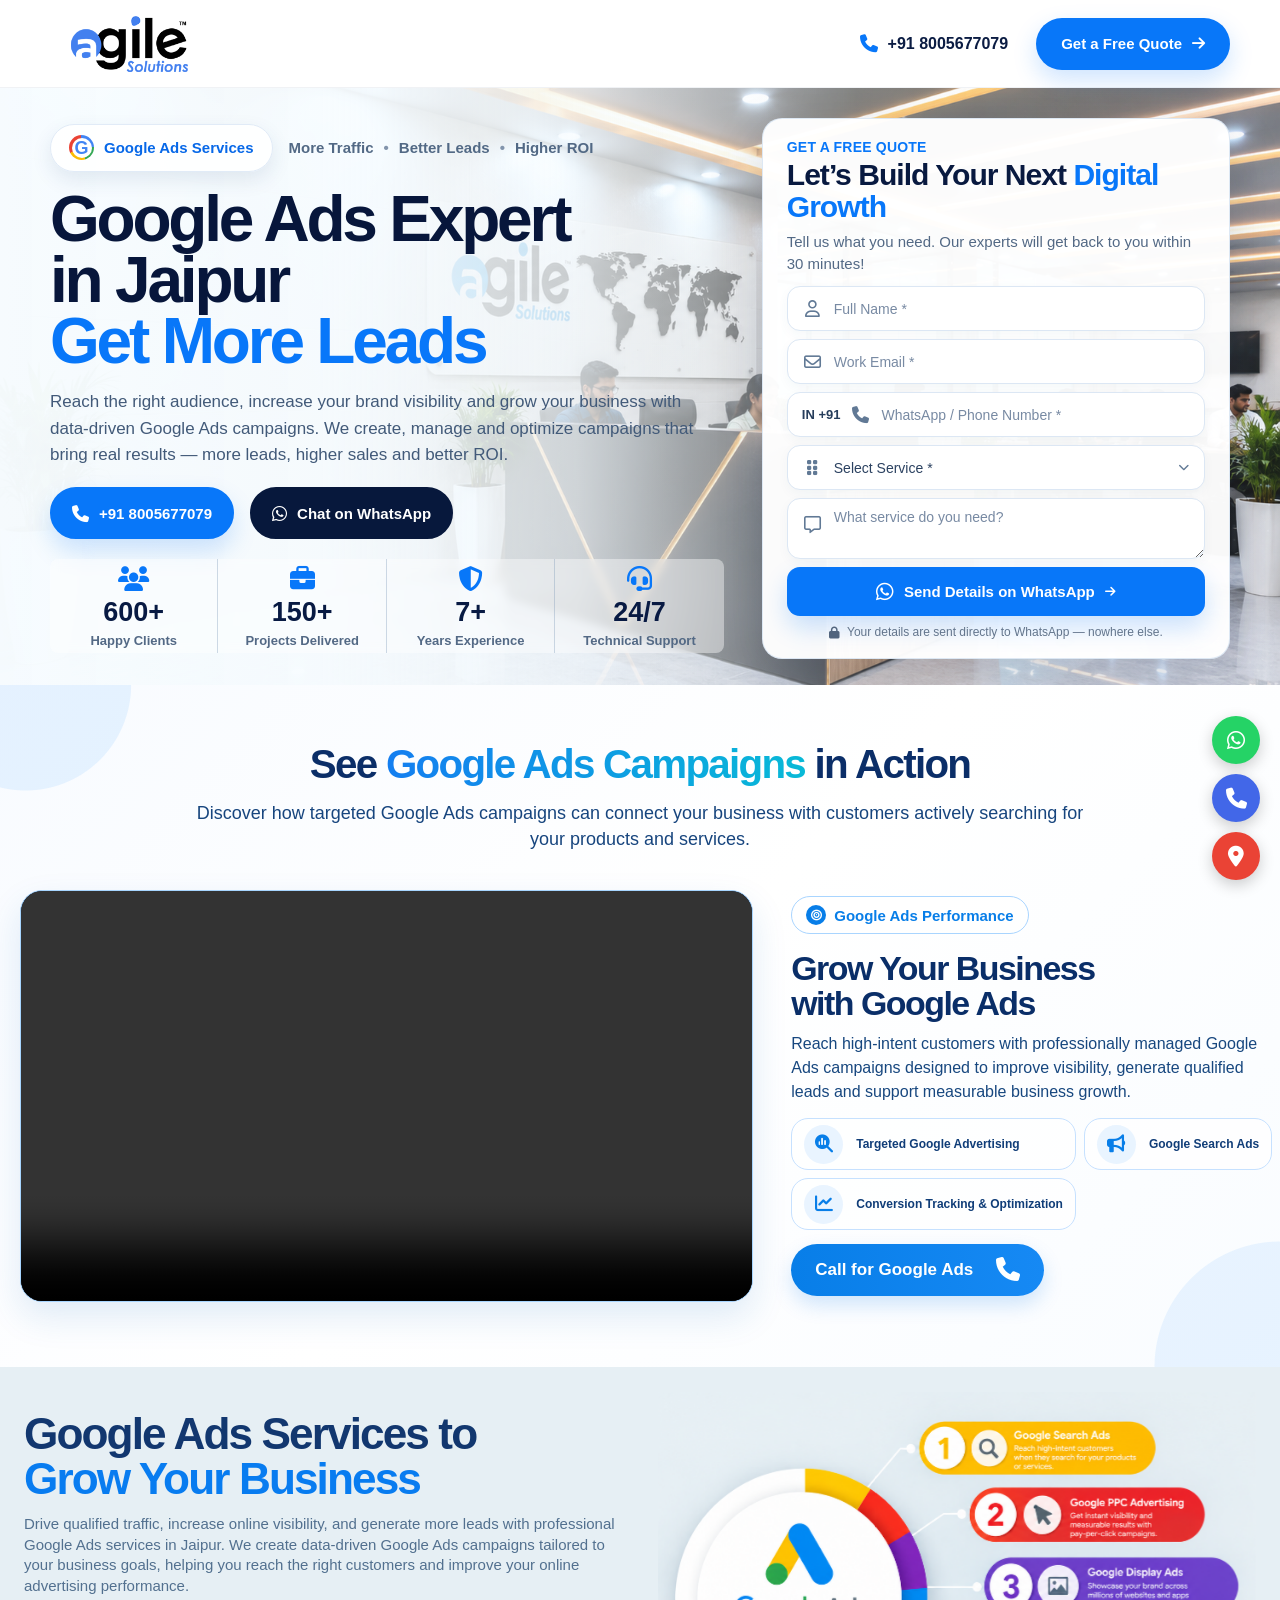
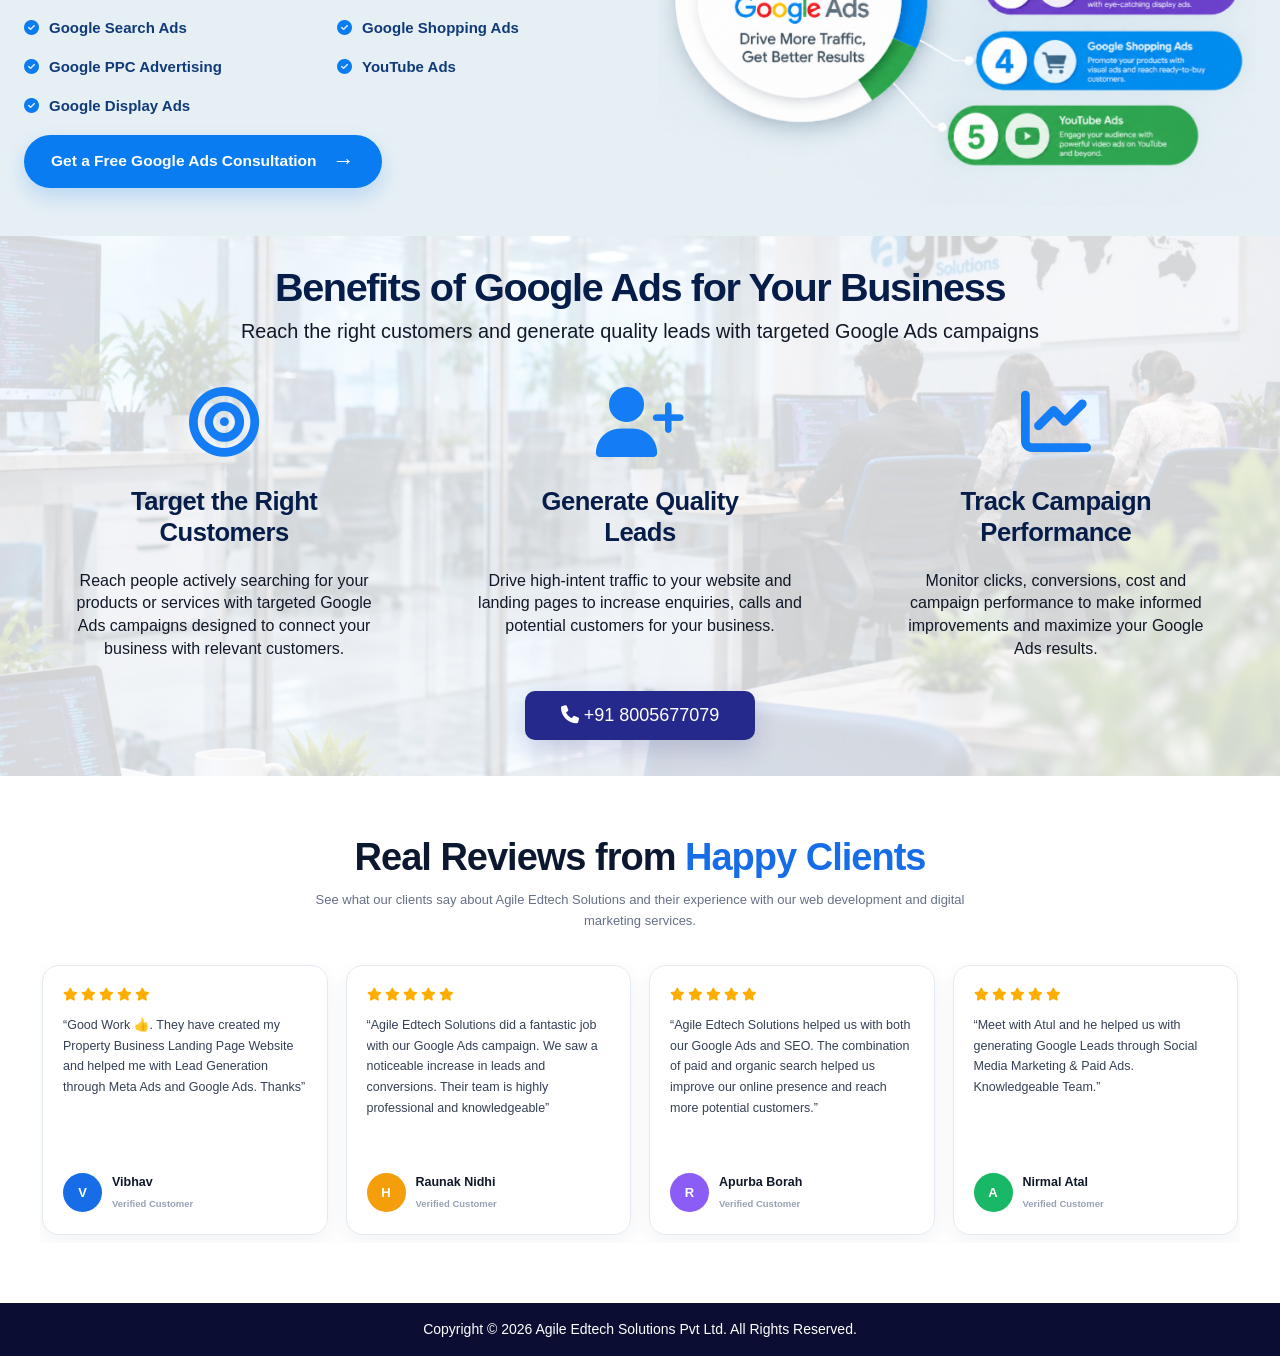
==== commit a9d36d92: "Update Google Ads page" ====
--- a/index.html
+++ b/index.html
@@ -213,14 +213,14 @@
             Your browser does not support HTML5 video.
           </video>
 
-          <button
+          <!-- <button
             id="agvcPlayBtn"
             class="aggooglevideo-play-btn"
             type="button"
             aria-label="Play Google Ads video"
           >
             <i class="fa-solid fa-play"></i>
-          </button>
+          </button> -->
         </div>
 
         <!-- ================= RIGHT CONTENT ================= -->
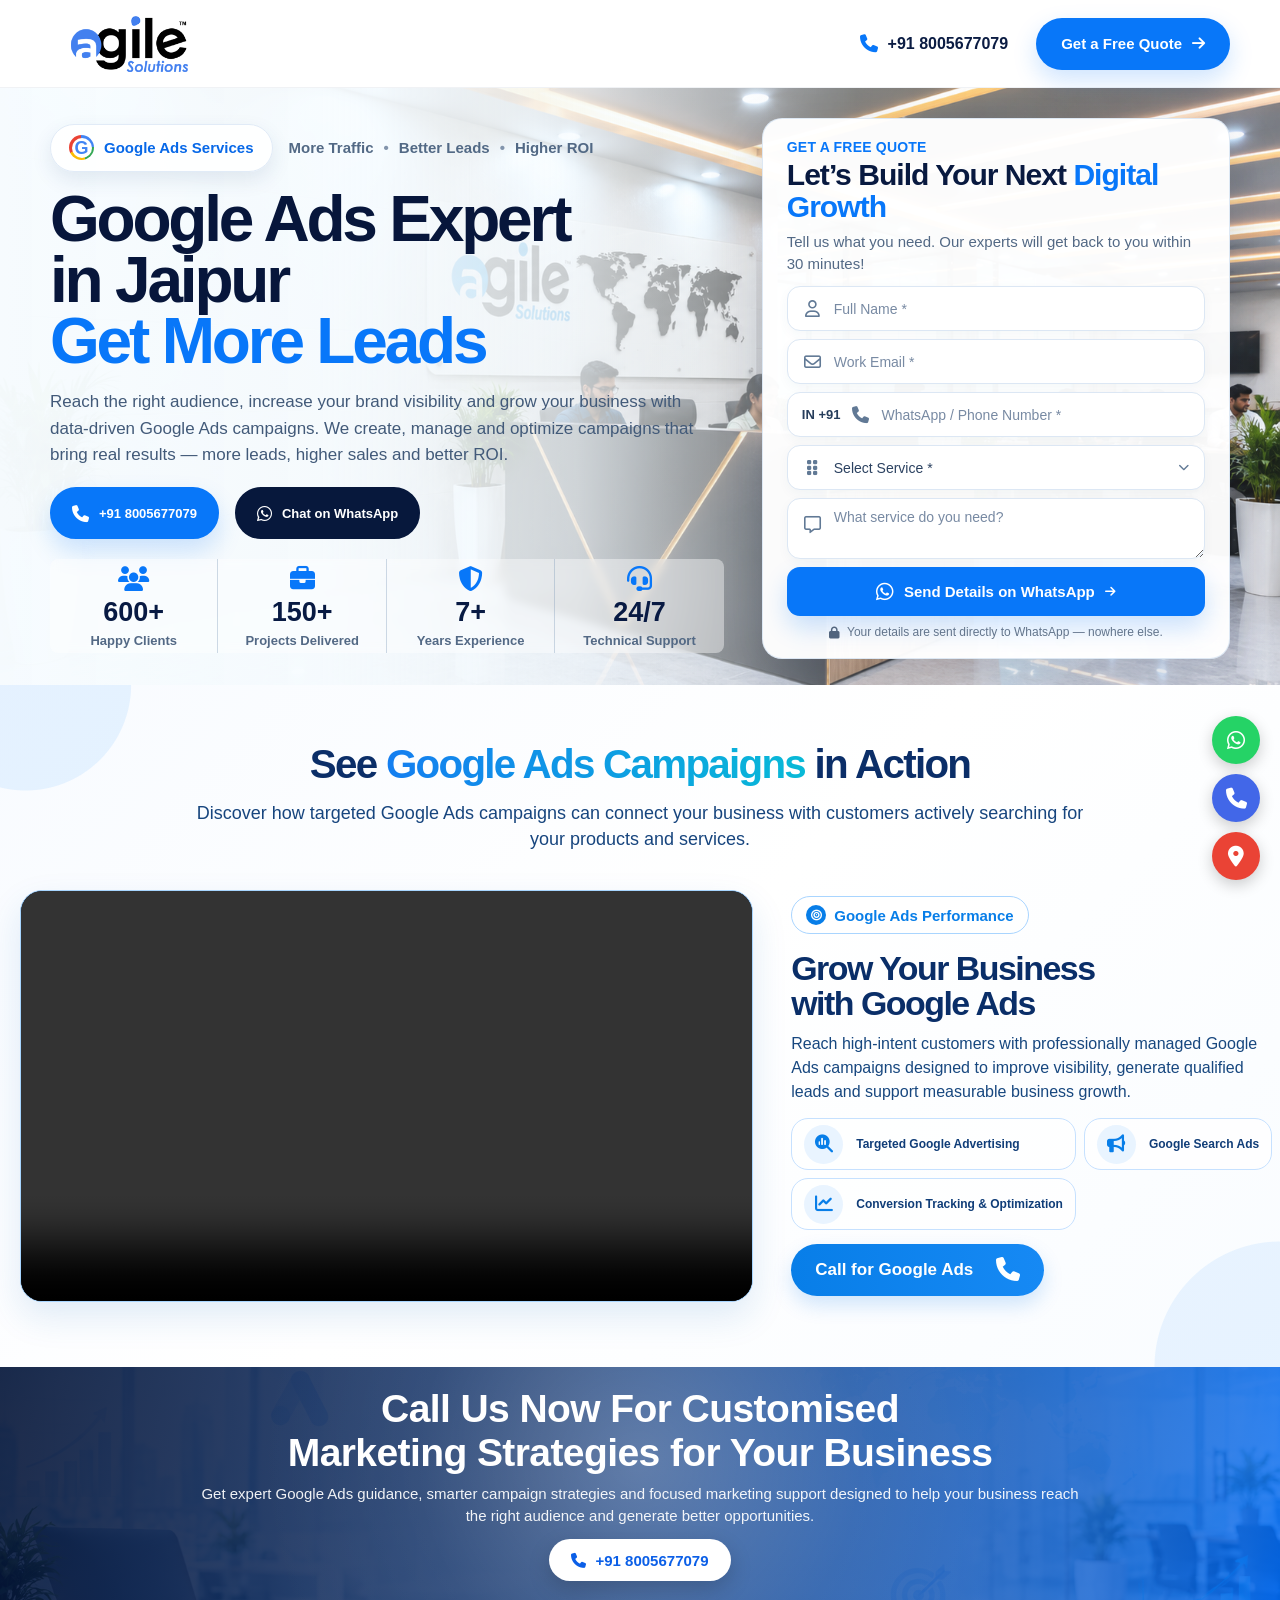
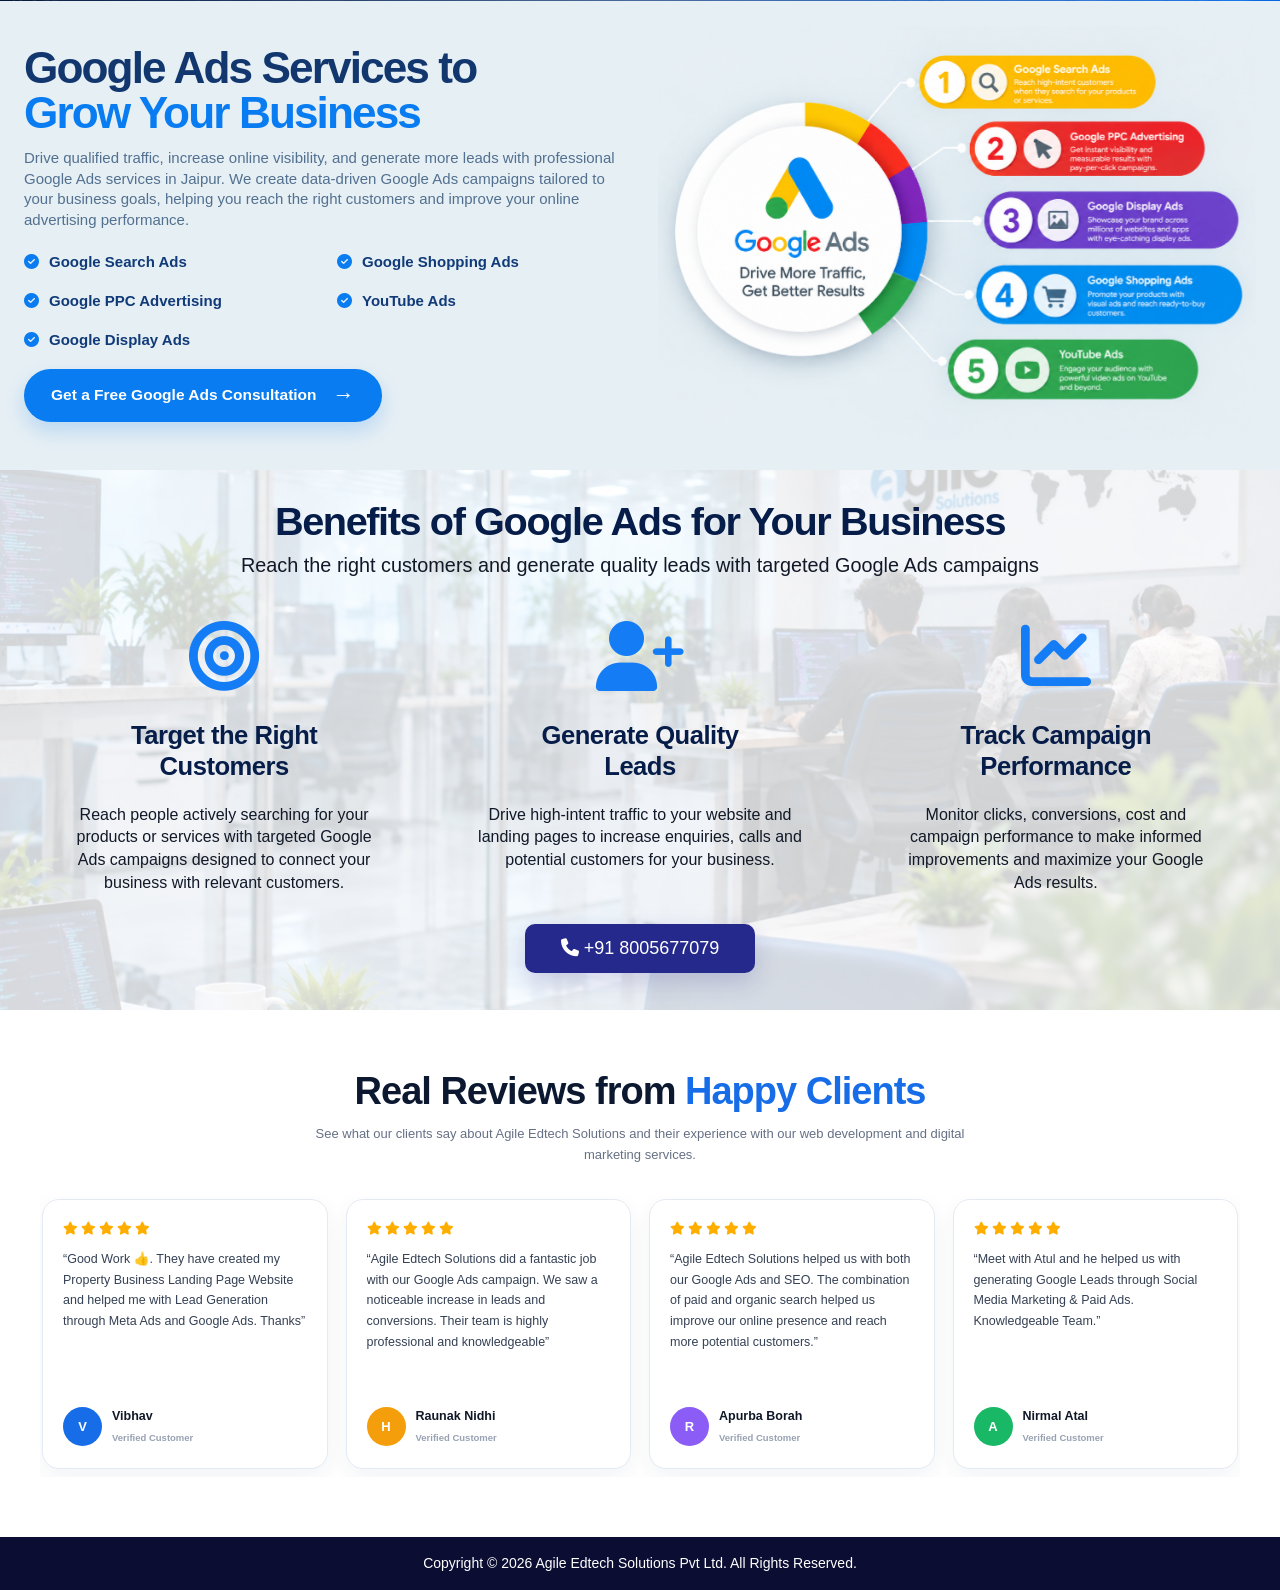
==== commit 73475b7c: "Update Google Ads page" ====
--- a/index.html
+++ b/index.html
@@ -299,6 +299,40 @@
 
 
 
+  <!-- =========================================================
+       Google Ads CTA Section  Start
+  ========================================================== -->
+  <section class="ag-google-ads-cta" aria-label="Google Ads consultation call to action">
+    <div class="ag-google-ads-cta__overlay"></div>
+
+    <div class="ag-google-ads-cta__content">
+      
+      <h2 class="ag-google-ads-cta__heading">
+        Call Us Now For Customised Marketing Strategies for Your Business
+      </h2>
+
+      <p class="ag-google-ads-cta__text">
+        Get expert Google Ads guidance, smarter campaign strategies and focused marketing support
+        designed to help your business reach the right audience and generate better opportunities.
+      </p>
+
+      <a
+        href="tel:+918005677079"
+        class="ag-google-ads-cta__button"
+        aria-label="Call Agile Edtech Solutions Pvt Ltd at 8005677079"
+      >
+        
+        <b><i class="fa-solid fa-phone"></i></b>
+        +91 8005677079
+      </a>
+    </div>
+  </section>
+  <!-- =========================================================
+       Google Ads CTA Section  END
+  ========================================================== -->
+
+
+
 
     <!-- =========================
        GOOGLE ADS SERVICES SECTION
--- a/css/style.css
+++ b/css/style.css
@@ -817,7 +817,7 @@
     min-height: 52px;
     padding: 0 9px;
     gap: 6px;
-    font-size: 11px;
+    font-size: 16px;
     white-space: nowrap;
   }
 
@@ -942,7 +942,7 @@
 ========================= */
 
 @media (max-width: 390px) {
-  .header-inner {
+   .header-inner {
     width: calc(100% - 22px);
   }
 
@@ -970,7 +970,7 @@
   }
 
   .hero-btn {
-    font-size: 10px;
+    font-size: 13px;
     min-height: 50px;
   }
 
@@ -981,7 +981,9 @@
 
   .form-top h2 {
     font-size: 27px;
-  }
+  } 
+
+
 }
 
 /* =========================================================
@@ -1019,6 +1021,7 @@
 
   .hero-btn {
     min-height: 52px;
+    font-size: 13px;
   }
 
   .stats-row {
@@ -1134,7 +1137,274 @@
 .aggooglevideo-cta{width:max-content;min-width:240px;height:52px;margin-top:14px;padding:0 24px;display:inline-flex;align-items:center;justify-content:center;gap:23px;border-radius:30px;background:linear-gradient(90deg,#087ee8,#1689f4);color:#fff;text-decoration:none;font-size:17px;font-weight:800;box-shadow:0 9px 20px rgba(0,119,234,.18)}
 .aggooglevideo-cta b{font-size:24px;font-weight:400}
 @media(max-width:900px){.aggooglevideo-row{grid-template-columns:1fr;gap:28px}.aggooglevideo-content{max-width:760px;margin:auto;width:100%}}
-@media(max-width:600px){.aggooglevideo-section{padding:42px 14px 55px}.aggooglevideo-heading{margin-bottom:27px}.aggooglevideo-heading h1{font-size:30px;letter-spacing:-1px}.aggooglevideo-heading p{font-size:15.5px;margin-top:11px}.aggooglevideo-row{display:flex;flex-direction:column;gap:25px}.aggooglevideo-content{order:1}.aggooglevideo-video-box{order:2;border-radius:18px}.aggooglevideo-tag{margin:auto;font-size:14px}.aggooglevideo-content h2{text-align:center;font-size:33px;margin:15px 0 10px}.aggooglevideo-desc{text-align:center;font-size:15.5px;margin-bottom:14px}.aggooglevideo-feature-list{display:grid;grid-template-columns:1fr!important;gap:9px;width:100%}.aggooglevideo-feature{width:100%;min-height:50px}.aggooglevideo-feature:nth-child(3){grid-column:auto!important}.aggooglevideo-feature-text{white-space:normal}.aggooglevideo-cta{width:100%;height:54px;margin-top:13px;font-size:17px}.aggooglevideo-play-btn{width:70px;height:70px}.aggooglevideo-play-btn i{font-size:22px}}
+@media(max-width:600px){.aggooglevideo-section{padding:42px 14px 55px}.aggooglevideo-heading{margin-bottom:27px}.aggooglevideo-heading h1{font-size:30px;letter-spacing:-1px;white-space: normal;
+max-width: 380px;
+margin-left:auto;
+margin-right:auto;}.aggooglevideo-heading p{font-size:15.5px;margin-top:11px}.aggooglevideo-row{display:flex;flex-direction:column;gap:25px}.aggooglevideo-content{order:1}.aggooglevideo-video-box{order:2;border-radius:18px}.aggooglevideo-tag{margin:auto;font-size:14px}.aggooglevideo-content h2{text-align:center;font-size:33px;margin:15px 0 10px}.aggooglevideo-desc{text-align:center;font-size:15.5px;margin-bottom:14px}.aggooglevideo-feature-list{display:grid;grid-template-columns:1fr!important;gap:9px;width:100%}.aggooglevideo-feature{width:100%;min-height:50px}.aggooglevideo-feature:nth-child(3){grid-column:auto!important}.aggooglevideo-feature-text{white-space:normal}.aggooglevideo-cta{width:100%;height:54px;margin-top:13px;font-size:17px}.aggooglevideo-play-btn{width:70px;height:70px}.aggooglevideo-play-btn i{font-size:22px}}
+
+
+
+
+
+/* =========================================================
+   Agile Edtech Solutions - Google Ads CTA
+   Self-contained section styles
+   ========================================================= */
+
+* {
+  box-sizing: border-box;
+}
+
+html,
+body {
+  margin: 0;
+  padding: 0;
+}
+
+body {
+  font-family: Arial, Helvetica, sans-serif;
+  background: #ffffff;
+}
+
+/* Main CTA */
+.ag-google-ads-cta {
+  position: relative;
+  width: 100%;
+  min-height: 214px;
+  overflow: hidden;
+  isolation: isolate;
+  display: flex;
+  align-items: center;
+  justify-content: center;
+  background-image: url("../assets/google-ads-cta-background.png");
+  background-size: cover;
+  background-position: center center;
+  background-repeat: no-repeat;
+}
+
+/* Dark navy + bright blue overlay matching the Google Ads page theme */
+.ag-google-ads-cta__overlay {
+  position: absolute;
+  inset: 0;
+  z-index: -1;
+  background:
+    radial-gradient(circle at 50% 40%, rgba(255, 255, 255, 0.22) 0%, rgba(255, 255, 255, 0.04) 34%, transparent 58%),
+    linear-gradient(100deg, rgba(5, 20, 55, 0.90) 0%, rgba(9, 45, 105, 0.82) 42%, rgba(0, 102, 240, 0.78) 100%);
+}
+
+/* Content */
+.ag-google-ads-cta__content {
+  width: min(1180px, calc(100% - 40px));
+  margin: 0 auto;
+  padding: 20px 20px;
+  text-align: center;
+  color: #ffffff;
+  position: relative;
+  z-index: 2;
+}
+
+/* Small brand line */
+.ag-google-ads-cta__brand {
+  display: inline-flex;
+  align-items: center;
+  justify-content: center;
+  gap: 9px;
+  margin-bottom: 5px;
+}
+
+.ag-google-ads-cta__logo-wrap {
+  width: 35px;
+  height: 27px;
+  display: inline-flex;
+  align-items: center;
+  justify-content: center;
+  background: rgba(255, 255, 255, 0.96);
+  border-radius: 6px;
+  overflow: hidden;
+  flex: 0 0 auto;
+}
+
+.ag-google-ads-cta__logo {
+  display: block;
+  width: 32px;
+  height: auto;
+  object-fit: contain;
+}
+
+.ag-google-ads-cta__brand-name {
+  font-size: 13px;
+  line-height: 1;
+  font-weight: 700;
+  letter-spacing: 0.15px;
+  color: #ffffff;
+}
+
+/* Heading */
+.ag-google-ads-cta__heading {
+  margin: 0 auto;
+  max-width: 1050px;
+  font-size: clamp(27px, 3.05vw, 42px);
+  line-height: 1.12;
+  font-weight: 800;
+  letter-spacing: -0.6px;
+  color: #ffffff;
+  text-wrap: balance;
+}
+
+/* Paragraph */
+.ag-google-ads-cta__text {
+  margin: 8px auto 13px;
+  max-width: 900px;
+  font-size: 15px;
+  line-height: 1.45;
+  font-weight: 400;
+  color: rgba(255, 255, 255, 0.93);
+}
+
+/* CTA button */
+.ag-google-ads-cta__button {
+  display: inline-flex;
+  align-items: center;
+  justify-content: center;
+  gap: 9px;
+  min-width: 156px;
+  min-height: 42px;
+  padding: 10px 22px;
+  border-radius: 999px;
+  background: #ffffff;
+  color: #0b5fe7;
+  text-decoration: none;
+  font-size: 15px;
+  line-height: 1;
+  font-weight: 800;
+  box-shadow: 0 8px 22px rgba(0, 0, 0, 0.18);
+  transition: transform 0.2s ease, box-shadow 0.2s ease, background 0.2s ease;
+  -webkit-tap-highlight-color: transparent;
+}
+
+.ag-google-ads-cta__phone-icon {
+  font-size: 17px;
+  line-height: 1;
+}
+
+.ag-google-ads-cta__button:hover {
+  transform: translateY(-2px);
+  box-shadow: 0 11px 28px rgba(0, 0, 0, 0.24);
+  background: #f7fbff;
+}
+
+.ag-google-ads-cta__button:active {
+  transform: translateY(0);
+}
+
+/* Tablet */
+@media (max-width: 900px) {
+  .ag-google-ads-cta {
+    min-height: 225px;
+    background-position: center center;
+  }
+
+  .ag-google-ads-cta__content {
+    width: min(100%, calc(100% - 32px));
+    padding: 21px 14px;
+  }
+
+  .ag-google-ads-cta__heading {
+    font-size: clamp(26px, 4.4vw, 35px);
+  }
+
+  .ag-google-ads-cta__text {
+    max-width: 720px;
+    font-size: 14px;
+    margin-top: 8px;
+    margin-bottom: 13px;
+  }
+}
+
+/* Android + iPhone */
+@media (max-width: 600px) {
+  .ag-google-ads-cta {
+    min-height: 292px;
+    background-position: 58% center;
+  }
+
+  .ag-google-ads-cta__overlay {
+    background:
+      radial-gradient(circle at 50% 32%, rgba(255, 255, 255, 0.18) 0%, transparent 48%),
+      linear-gradient(145deg, rgba(5, 20, 55, 0.94) 0%, rgba(8, 52, 120, 0.88) 52%, rgba(0, 102, 240, 0.82) 100%);
+  }
+
+  .ag-google-ads-cta__content {
+    width: 100%;
+    padding: 24px 18px 25px;
+  }
+
+  .ag-google-ads-cta__brand {
+    gap: 8px;
+    margin-bottom: 8px;
+  }
+
+  .ag-google-ads-cta__logo-wrap {
+    width: 34px;
+    height: 26px;
+  }
+
+  .ag-google-ads-cta__logo {
+    width: 31px;
+  }
+
+  .ag-google-ads-cta__brand-name {
+    font-size: 12px;
+  }
+
+  .ag-google-ads-cta__heading {
+    max-width: 520px;
+    font-size: clamp(25px, 7.5vw, 31px);
+    line-height: 1.14;
+    letter-spacing: -0.3px;
+  }
+
+  .ag-google-ads-cta__text {
+    max-width: 520px;
+    margin: 10px auto 17px;
+    font-size: 14px;
+    line-height: 1.5;
+  }
+
+  .ag-google-ads-cta__button {
+    min-width: 164px;
+    min-height: 44px;
+    padding: 11px 23px;
+    font-size: 15px;
+  }
+}
+
+/* Very small phones */
+@media (max-width: 380px) {
+  .ag-google-ads-cta {
+    min-height: 310px;
+  }
+
+  .ag-google-ads-cta__content {
+    padding-left: 15px;
+    padding-right: 15px;
+  }
+
+  .ag-google-ads-cta__brand-name {
+    font-size: 11.5px;
+  }
+
+  .ag-google-ads-cta__heading {
+    font-size: 24px;
+  }
+
+  .ag-google-ads-cta__text {
+    font-size: 13.5px;
+  }
+}
+
+
+
 
 
 
